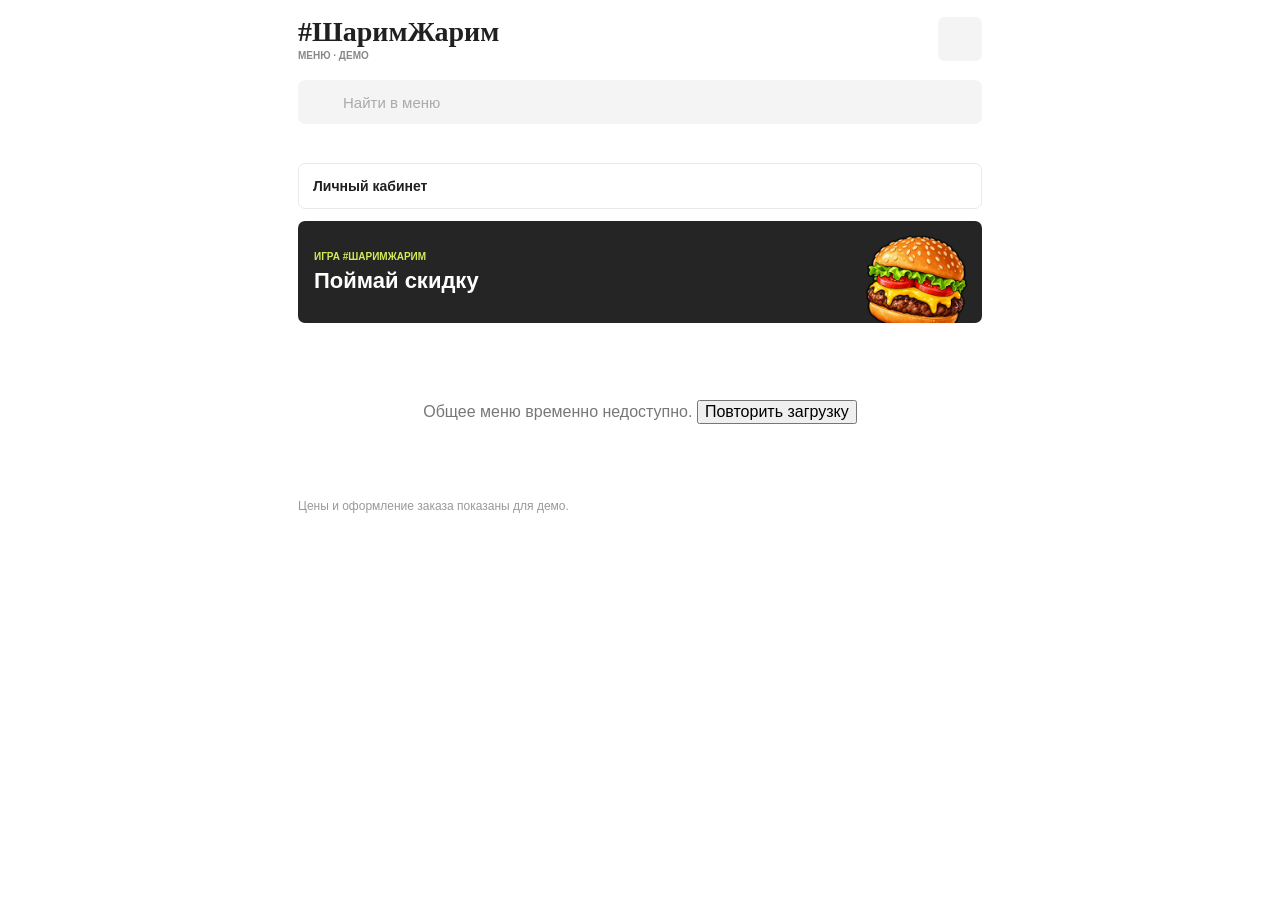
==== index.html @ 0e597306 "Keep preview compatible with production domain API routing" ====
<!doctype html>
<html lang="ru">
<head>
  <meta charset="utf-8">
  <meta name="viewport" content="width=device-width, initial-scale=1, viewport-fit=cover">
  <meta name="theme-color" content="#ffffff">
  <meta name="description" content="Меню #ШаримЖарим: бургеры, шаверма, курица гриль и закуски.">
  <title>#ШаримЖарим · Меню</title>
  <link rel="icon" type="image/png" href="./assets/icon.png">
  <link rel="stylesheet" href="./style.css?v=20261007-purchase-reviews">
  <link rel="stylesheet" href="./reviews.css?v=20261007-purchase-reviews">
  <script src="https://telegram.org/js/telegram-web-app.js"></script>
  <script type="module" src="./app.js?v=20261007-domain"></script>
</head>
<body>
  <div class="app-shell">
    <header class="app-header">
      <div class="brand-row">
        <div>
          <div class="brand-name">#ШаримЖарим</div>
          <div class="brand-caption">МЕНЮ <span aria-hidden="true">·</span> ДЕМО</div>
        </div>
        <button class="icon-button header-cart" id="header-cart" type="button" aria-label="Открыть корзину">
          <span class="icon icon-bag" aria-hidden="true"></span>
          <span class="cart-count" id="header-cart-count" hidden></span>
        </button>
      </div>
      <label class="search-field">
        <span class="icon icon-search" aria-hidden="true"></span>
        <input id="menu-search" type="search" placeholder="Найти в меню" autocomplete="off" aria-label="Найти в меню">
      </label>
      <nav class="category-list" id="category-list" aria-label="Категории меню"></nav>
    </header>

    <main class="catalog">
      <button class="account-link" id="account-link" type="button"><span id="account-link-label">Мои скидки</span><span class="icon icon-promo-arrow" aria-hidden="true"></span></button>
      <a class="game-promo" id="game-promo" href="./game/" aria-label="Поймай скидку — открыть игру">
        <span class="game-promo-copy">
          <span class="game-promo-kicker">ИГРА #ШАРИМЖАРИМ</span>
          <strong>Поймай скидку</strong>
        </span>
        <img class="game-promo-image" src="./assets/game-burger.png" alt="" width="512" height="512">
        <span class="icon icon-promo-arrow" aria-hidden="true"></span>
      </a>
      <div id="menu-sections"></div>
      <p class="catalog-note">Цены и оформление заказа показаны для демо.</p>
    </main>
  </div>

  <button class="cart-bar" id="cart-bar" type="button" hidden>
    <span class="cart-bar-label"><span class="icon icon-bag" aria-hidden="true"></span><span id="cart-bar-count"></span></span>
    <span id="cart-bar-total"></span>
  </button>

  <dialog class="sheet" id="product-dialog" aria-label="Состав блюда"></dialog>
  <dialog class="sheet" id="reviews-dialog" aria-label="Оценки и отзывы"></dialog>
  <dialog class="sheet" id="cart-dialog" aria-label="Корзина"></dialog>
  <dialog class="sheet" id="account-dialog" aria-label="Мой аккаунт"></dialog>
  <section class="game-view" id="game-view" aria-label="Игра Поймай скидку" hidden>
    <header class="game-view-header">
      <button class="game-view-back" id="game-back" type="button" aria-label="Вернуться в меню" title="Вернуться в меню"><span class="icon icon-back" aria-hidden="true"></span></button>
      <strong>Поймай скидку</strong>
    </header>
    <iframe id="game-frame" title="Игра Поймай скидку" allow="camera; accelerometer; gyroscope" referrerpolicy="no-referrer"></iframe>
  </section>
  <div class="toast" id="toast" role="status" aria-live="polite"></div>
</body>
</html>
---- style.css ----
:root {
  color-scheme: light;
  --ink: #202020;
  --muted: #777777;
  --surface: #f4f4f4;
  --line: #e9e9e9;
  --red: #db171c;
  --white: #ffffff;
}

* { box-sizing: border-box; }
html { scroll-behavior: smooth; }
body { margin: 0; background: var(--white); color: var(--ink); font-family: -apple-system, BlinkMacSystemFont, "Segoe UI", sans-serif; }
body.modal-open { overflow: hidden; }
body.game-open { overflow: hidden; }
button, input, textarea { font: inherit; }
button { cursor: pointer; }
button:focus-visible, input:focus-visible, textarea:focus-visible, a:focus-visible { outline: 2px solid var(--red); outline-offset: 2px; }
[hidden] { display: none !important; }
.app-shell { width: min(100%, 720px); min-height: 100dvh; margin: 0 auto; padding-bottom: 100px; }
.icon { display: inline-block; width: 21px; height: 21px; flex: none; background: currentColor; mask: var(--icon) center / contain no-repeat; -webkit-mask: var(--icon) center / contain no-repeat; }
.icon-search { --icon: url("./assets/icons/search.svg"); }
.icon-bag { --icon: url("./assets/icons/shopping-bag.svg"); }
.icon-plus { --icon: url("./assets/icons/plus.svg"); }
.icon-minus { --icon: url("./assets/icons/minus.svg"); }
.icon-x { --icon: url("./assets/icons/x.svg"); }
.icon-back { --icon: url("./assets/icons/arrow-left.svg"); }
.icon-promo-arrow { --icon: url("./assets/icons/arrow-left.svg"); transform: rotate(180deg); }
.icon-check { --icon: url("./assets/icons/check.svg"); }
.icon-trash { --icon: url("./assets/icons/trash-2.svg"); }

.app-header { position: sticky; top: 0; z-index: 5; background: var(--white); padding: max(10px, env(safe-area-inset-top)) 18px 8px; }
.brand-row { display: flex; align-items: center; justify-content: space-between; gap: 10px; min-height: 58px; }
.brand-name { font: 900 28px/1.1 Georgia, "Times New Roman", serif; white-space: nowrap; }
.brand-caption { margin-top: 2px; color: #888; font-size: 10px; font-weight: 700; }
.icon-button { position: relative; display: grid; place-items: center; width: 44px; height: 44px; border: 0; border-radius: 7px; color: var(--ink); background: var(--surface); }
.cart-count { position: absolute; top: -4px; right: -4px; min-width: 18px; height: 18px; padding: 1px 4px; border-radius: 9px; background: var(--red); color: var(--white); font-size: 10px; font-weight: 700; line-height: 16px; }
.search-field { display: flex; align-items: center; gap: 10px; height: 44px; padding: 0 12px; margin: 12px 0 15px; border-radius: 7px; background: var(--surface); color: #999; }
.search-field input { min-width: 0; flex: 1; border: 0; outline: 0; background: transparent; color: var(--ink); font-size: 15px; }
.search-field input::placeholder { color: #aaa; }
.search-field:focus-within { box-shadow: inset 0 0 0 1.5px var(--red); }
.category-list { display: flex; gap: 8px; overflow-x: auto; scrollbar-width: none; padding-bottom: 3px; }
.category-list::-webkit-scrollbar { display: none; }
.category-chip { flex: none; min-height: 36px; padding: 0 14px; border: 0; border-radius: 7px; background: var(--surface); color: var(--ink); font-size: 14px; font-weight: 700; white-space: nowrap; }
.category-chip[aria-current="true"] { color: var(--white); background: var(--ink); }

.catalog { padding: 13px 18px 0; }
.account-link { display: flex; justify-content: space-between; align-items: center; gap: 12px; width: 100%; min-height: 46px; margin: 0 0 12px; padding: 0 14px; border: 1px solid var(--line); border-radius: 7px; background: var(--white); color: var(--ink); font-size: 14px; font-weight: 700; text-align: left; }
.account-link .icon { width: 16px; height: 16px; color: var(--red); }
.account-link span:first-child { min-width: 0; overflow: hidden; text-overflow: ellipsis; white-space: nowrap; }
.game-promo { position: relative; display: flex; align-items: center; min-height: 102px; overflow: hidden; padding: 14px 112px 14px 16px; margin: 0 0 27px; border-radius: 7px; background: #252525; color: var(--white); text-decoration: none; }
.game-promo:focus-visible { outline: 2px solid var(--red); outline-offset: 2px; }
.game-promo-copy { position: relative; z-index: 1; display: flex; flex-direction: column; gap: 7px; min-width: 0; }
.game-promo-kicker { color: #d1ec55; font-size: 10px; font-weight: 800; line-height: 1.1; }
.game-promo strong { font-size: 22px; line-height: 1.1; }
.game-promo-image { position: absolute; right: 13px; bottom: -13px; width: 105px; height: 105px; object-fit: contain; }
.game-promo .icon-promo-arrow { position: absolute; top: 11px; right: 11px; width: 16px; height: 16px; }
.game-promo:hover .game-promo-image { transform: translateY(-3px); }
.game-view { position: fixed; inset: 0; z-index: 20; display: flex; flex-direction: column; background: #0a0a0a; color: #fff; }
.game-view-header { flex: none; display: flex; align-items: center; gap: 12px; min-height: 52px; padding: max(4px, env(safe-area-inset-top)) 12px 4px; background: #0a0a0a; }
.game-view-header strong { font-size: 15px; }
.game-view-back { display: grid; place-items: center; width: 44px; height: 44px; padding: 0; border: 0; border-radius: 7px; background: #262626; color: #fff; }
.game-view iframe { width: 100%; min-height: 0; flex: 1; border: 0; background: #0a0a0a; }
.menu-section + .menu-section { margin-top: 38px; }
.menu-section h1 { margin: 4px 0 20px; font: 400 30px/1.1 Georgia, "Times New Roman", serif; }
.product-grid { display: grid; grid-template-columns: repeat(2, minmax(0, 1fr)); gap: 18px 12px; }
.product-card { min-width: 0; }
.product-photo { width: 100%; aspect-ratio: 1; display: block; border: 0; border-radius: 7px; background-color: var(--surface); background-repeat: no-repeat; background-size: var(--background-size); background-position: var(--background-position); }
.product-photo-button { width: 100%; padding: 0; border: 0; border-radius: 7px; background: transparent; }
.product-name { min-height: 40px; margin: 9px 0 2px; font-size: 15px; font-weight: 700; line-height: 20px; overflow: hidden; display: -webkit-box; -webkit-line-clamp: 2; -webkit-box-orient: vertical; }
.product-weight { min-height: 16px; margin: 0 0 9px; color: var(--muted); font-size: 12px; }
.product-card-reviews, .product-rating-top { display: flex; flex-direction: column; justify-content: center; align-items: flex-start; gap: 4px; min-height: 48px; width: 100%; padding: 4px 0; margin: -4px 0 6px; border: 0; border-radius: 6px; background: transparent; color: #626262; font-size: 12px; line-height: 1.35; text-align: left; }
.rating-line { display: flex; align-items: center; flex-wrap: wrap; column-gap: 4px; }
.rating-star { color: #b56708; font-size: 19px; line-height: 1; }
.rating-line strong { color: var(--ink); font-size: 15px; font-weight: 750; }
.rating-dot { color: #888; }
.rating-caption { color: #626262; text-decoration: underline; text-decoration-color: #c8c8c8; text-underline-offset: 3px; }
.rating-caption > span { display: inline-block; margin-left: 3px; text-decoration: none; }
@media (hover: hover) and (pointer: fine) {
  .product-card-reviews:hover, .product-rating-top:hover { background: #faf5ef; }
}
.product-bottom { display: flex; align-items: center; justify-content: space-between; gap: 2px; min-height: 34px; color: var(--red); }
.product-price { font-size: 16px; font-weight: 750; white-space: nowrap; }
.product-add { display: grid; place-items: center; width: 34px; height: 34px; padding: 0; border: 0; background: transparent; color: var(--red); }
.product-add .icon { width: 20px; height: 20px; }
.catalog-note { margin: 24px 0 0; color: #999; font-size: 12px; line-height: 1.4; }
.empty-search { grid-column: 1 / -1; padding: 50px 10px; color: var(--muted); text-align: center; }

.cart-bar { position: fixed; z-index: 8; left: max(18px, calc((100vw - 720px) / 2 + 18px)); right: max(18px, calc((100vw - 720px) / 2 + 18px)); bottom: max(12px, env(safe-area-inset-bottom)); display: flex; justify-content: space-between; align-items: center; gap: 12px; min-height: 54px; padding: 0 16px; border: 0; border-radius: 7px; background: var(--red); color: var(--white); font-size: 15px; font-weight: 700; box-shadow: 0 8px 24px #0002; }
.cart-bar-label { display: inline-flex; align-items: center; gap: 10px; }

dialog.sheet { position: fixed; inset: auto 0 0; width: min(100%, 640px); height: min(93dvh, 940px); max-height: calc(100dvh - 12px); margin: 0 auto; padding: 0; border: 0; border-radius: 14px 14px 0 0; color: var(--ink); background: var(--white); overflow: hidden; }
dialog.sheet::backdrop { background: rgb(0 0 0 / 45%); }
.sheet-layout { display: flex; flex-direction: column; height: 100%; }
.sheet-header { flex: none; display: flex; align-items: center; gap: 12px; min-height: 54px; padding: 0 18px; border-bottom: 1px solid var(--line); background: var(--white); }
.sheet-header strong { font-size: 17px; }
.sheet-header .icon-button { margin-left: auto; width: 36px; height: 36px; background: transparent; }
.sheet-scroll { min-height: 0; flex: 1; overflow-y: auto; overscroll-behavior: contain; padding: 16px 18px 24px; }
.sheet-photo { width: 100%; height: clamp(220px, 37dvh, 330px); border-radius: 7px; background-color: var(--surface); background-repeat: no-repeat; background-size: var(--background-size); background-position: var(--background-position); }
.sheet-title { margin: 17px 0 3px; font: 700 29px/1.08 Georgia, "Times New Roman", serif; }
.sheet-weight { margin: 0; color: var(--muted); font-size: 14px; }
.product-rating-top { flex-direction: row; align-items: center; justify-content: space-between; flex-wrap: wrap; gap: 6px 16px; min-height: 52px; margin: 12px 0 0; padding: 10px 12px; background: #faf5ef; font-size: 13px; }
.product-rating-top .rating-line strong { font-size: 18px; }
.product-rating-top .rating-star { font-size: 22px; }
.sheet-description { margin: 17px 0 0; font-size: 15px; line-height: 1.45; }
.section-heading { display: flex; justify-content: space-between; align-items: baseline; gap: 12px; margin: 24px 0 8px; }
.section-heading h2 { margin: 0; font: 700 21px/1.15 Georgia, "Times New Roman", serif; }
.section-heading span { flex: none; color: #999; font-size: 12px; }
.portion-control { display: grid; grid-template-columns: 1fr 1fr; gap: 4px; padding: 4px; background: var(--surface); border-radius: 8px; }
.portion-control button { min-height: 42px; border: 0; border-radius: 6px; background: transparent; color: var(--ink); font-size: 14px; font-weight: 650; }
.portion-control button[aria-pressed="true"] { background: var(--white); box-shadow: 0 1px 3px #0002; }
.portion-price { margin: 8px 2px 0; color: var(--muted); font-size: 13px; }
.option-row { display: flex; align-items: center; justify-content: space-between; gap: 16px; width: 100%; min-height: 57px; padding: 8px 2px; border: 0; border-bottom: 1px solid var(--line); background: transparent; color: var(--ink); text-align: left; }
.option-row:last-child { border-bottom: 0; }
.option-name { display: block; font-size: 14px; line-height: 1.3; }
.option-price { display: block; margin-top: 3px; color: var(--muted); font-size: 12px; }
.option-check { display: grid; place-items: center; width: 21px; height: 21px; border: 1.5px solid #ccc; border-radius: 4px; color: transparent; }
.option-row[aria-pressed="true"] .option-check { border-color: var(--red); background: var(--red); color: var(--white); }
.option-check .icon { width: 16px; height: 16px; }
.sheet-footer { flex: none; display: flex; align-items: center; gap: 10px; min-height: 80px; padding: 12px 16px max(12px, env(safe-area-inset-bottom)); border-top: 1px solid var(--line); background: var(--white); }
.quantity-stepper { display: flex; align-items: center; justify-content: space-between; gap: 2px; width: 116px; height: 50px; padding: 0 4px; flex: none; border-radius: 7px; background: var(--surface); }
.quantity-stepper button { display: grid; place-items: center; width: 34px; height: 40px; padding: 0; border: 0; background: transparent; color: var(--ink); }
.quantity-stepper button:disabled { opacity: .35; }
.quantity-stepper span { min-width: 20px; text-align: center; font-weight: 700; }
.primary-button { min-height: 50px; padding: 0 18px; border: 0; border-radius: 7px; background: var(--red); color: var(--white); font-size: 14px; font-weight: 700; }
.primary-button:disabled { opacity: .55; cursor: wait; }
.sheet-footer .primary-button { min-width: 0; flex: 1; }

.cart-empty { display: grid; place-items: center; gap: 12px; min-height: 55dvh; color: var(--muted); text-align: center; }
.cart-empty .icon { width: 42px; height: 42px; }
.cart-empty strong { color: var(--ink); font-size: 18px; }
.cart-line { padding: 13px 0; border-bottom: 1px solid var(--line); }
.cart-line-top { display: flex; align-items: flex-start; gap: 12px; }
.cart-line-photo { flex: none; width: 68px; height: 68px; border-radius: 6px; background-color: var(--surface); background-repeat: no-repeat; background-size: var(--background-size); background-position: var(--background-position); }
.cart-line-copy { min-width: 0; flex: 1; }
.cart-line-name { margin: 0; font-size: 15px; font-weight: 700; line-height: 1.25; }
.cart-line-meta, .cart-line-options { margin: 4px 0 0; color: var(--muted); font-size: 12px; line-height: 1.35; }
.cart-line-total { flex: none; font-size: 14px; font-weight: 700; white-space: nowrap; }
.cart-line-actions { display: flex; justify-content: flex-end; align-items: center; gap: 12px; margin-top: 6px; }
.cart-line-actions button, .cart-clear { display: grid; place-items: center; width: 32px; height: 32px; padding: 0; border: 0; background: transparent; color: var(--ink); }
.cart-clear { margin-left: auto; color: var(--muted); }
.cart-note { margin: 18px 0 0; color: var(--muted); font-size: 12px; line-height: 1.4; }
.cart-summary { display: flex; flex-direction: column; gap: 2px; }
.cart-summary small { color: var(--muted); font-size: 12px; }
.cart-summary strong { font-size: 18px; }
.order-confirmation { display: grid; place-content: center; gap: 14px; min-height: 56dvh; text-align: center; }
.order-confirmation .icon { width: 48px; height: 48px; margin: 0 auto; color: var(--red); }
.order-confirmation h2 { margin: 0; font: 700 27px Georgia, serif; }
.order-confirmation p { margin: 0; color: var(--muted); line-height: 1.45; }
.account-total { margin: 0 0 24px; padding: 16px 0; border-bottom: 1px solid var(--line); }
.account-total small { display: block; margin-bottom: 4px; color: var(--muted); font-size: 12px; }
.account-total strong { color: var(--red); font-size: 30px; }
.account-section { margin: 20px 0; }
.account-section h2 { margin: 0 0 10px; font-size: 17px; }
.account-entry { display: flex; justify-content: space-between; gap: 12px; padding: 12px 0; border-bottom: 1px solid var(--line); font-size: 14px; }
.account-entry span:last-child { flex: none; font-weight: 700; }
.account-empty { color: var(--muted); font-size: 14px; line-height: 1.45; }
.product-reviews { padding-bottom: 14px; scroll-margin-top: 16px; }
.review-overview { display: flex; align-items: baseline; flex-wrap: wrap; gap: 6px; min-height: 27px; }
.review-overview strong { color: var(--ink); font-size: 20px; }
.review-overview > span:last-child { font-size: 13px; }
.review-stars { color: #a55a09; font-size: 16px; white-space: nowrap; }
.review-list { margin-top: 8px; }
.review-entry { padding: 13px 0; border-top: 1px solid var(--line); }
.review-entry-heading { display: flex; justify-content: space-between; align-items: baseline; gap: 8px; font-size: 14px; }
.review-entry time { display: block; margin-top: 3px; color: var(--muted); font-size: 12px; }
.review-entry p { margin: 8px 0 0; font-size: 14px; line-height: 1.4; overflow-wrap: anywhere; white-space: pre-wrap; }
.review-editor { border-top: 1px solid var(--line); padding-top: 17px; }
.review-editor h3 { margin: 0 0 9px; font-size: 16px; }
.review-editor form { display: grid; gap: 13px; }
.review-editor label { display: grid; gap: 6px; font-size: 13px; font-weight: 700; }
.review-editor input, .review-editor textarea { width: 100%; min-width: 0; padding: 11px 12px; border: 1px solid #ccc; border-radius: 6px; background: var(--white); color: var(--ink); font-size: 14px; font-weight: 400; }
.review-editor textarea { resize: vertical; line-height: 1.4; }
.review-rating { display: flex; gap: 2px; }
.review-rating button { width: 42px; height: 42px; padding: 0; border: 0; background: transparent; color: #c8c8c8; font-size: 31px; line-height: 1; }
.review-rating button[aria-pressed="true"] { color: #a55a09; }
.review-status { min-height: 18px; margin: 0; color: var(--red); font-size: 13px; }
.review-login { min-height: 40px; padding: 0; border: 0; background: transparent; color: var(--red); font-size: 14px; font-weight: 700; text-align: left; }
.account-signin h2 { margin: 0 0 12px; font-size: 20px; }
.account-signin p { font-size: 14px; line-height: 1.45; }
.account-signin .primary-button { display: inline-flex; align-items: center; justify-content: center; min-width: 190px; margin: 9px 0 2px; text-decoration: none; }
.account-identity { display: grid; gap: 4px; padding: 8px 0 16px; border-bottom: 1px solid var(--line); }
.account-identity strong { font-size: 21px; }
.account-identity span { color: var(--muted); font-size: 13px; }
.account-stats { display: grid; grid-template-columns: repeat(2, minmax(0, 1fr)); gap: 16px; padding: 18px 0; border-bottom: 1px solid var(--line); }
.account-stats div { min-width: 0; }
.account-stats small { display: block; min-height: 32px; color: var(--muted); font-size: 12px; line-height: 1.3; }
.account-stats strong { display: block; margin-top: 5px; color: var(--red); font-size: 21px; overflow-wrap: anywhere; }
.account-section h2 small { margin-left: 5px; color: var(--muted); font-size: 12px; font-weight: 500; }
.account-order { border-bottom: 1px solid var(--line); }
.account-order summary { display: flex; justify-content: space-between; gap: 12px; padding: 12px 0; cursor: pointer; list-style: none; }
.account-order summary::-webkit-details-marker { display: none; }
.account-order summary span { display: grid; gap: 4px; font-size: 14px; font-weight: 700; }
.account-order summary small { color: var(--muted); font-size: 12px; font-weight: 400; }
.account-order summary strong { flex: none; font-size: 14px; }
.account-order-items { padding: 0 0 12px; }
.account-order-items > div { display: flex; justify-content: space-between; gap: 12px; padding: 5px 0; font-size: 13px; }
.account-order-items span { min-width: 0; }
.account-order-items small { display: block; margin-top: 3px; color: var(--muted); }
.account-order-items strong { flex: none; }
.account-review-link { display: flex; justify-content: space-between; align-items: center; gap: 12px; width: 100%; min-height: 54px; padding: 8px 0; border: 0; border-bottom: 1px solid var(--line); background: transparent; text-align: left; }
.account-review-link > span:first-child { display: grid; gap: 3px; min-width: 0; font-size: 14px; font-weight: 700; }
.account-review-link small { font-size: 13px; }
.account-review-link .icon { width: 16px; height: 16px; }
.account-logout { margin: 5px 0 15px; padding: 0; min-height: 42px; border: 0; background: transparent; color: var(--red); font-size: 14px; font-weight: 700; }
.toast { position: fixed; z-index: 20; left: 50%; bottom: max(80px, calc(env(safe-area-inset-bottom) + 75px)); transform: translate(-50%, 10px); min-width: 160px; max-width: calc(100vw - 40px); padding: 10px 15px; border-radius: 7px; background: var(--ink); color: var(--white); font-size: 13px; text-align: center; opacity: 0; pointer-events: none; transition: opacity .18s, transform .18s; }
.toast.visible { transform: translate(-50%, 0); opacity: 1; }

@media (min-width: 640px) {
  .product-grid { grid-template-columns: repeat(3, minmax(0, 1fr)); }
  dialog.sheet { inset: 0; width: min(92vw, 580px); height: min(88dvh, 860px); margin: auto; border-radius: 10px; }
}
@media (max-width: 360px) {
  .brand-name { font-size: 25px; }
  .product-price { font-size: 15px; }
  .sheet-title { font-size: 26px; }
  .quantity-stepper { width: 105px; }
  .primary-button { padding: 0 10px; font-size: 13px; }
}
@media (prefers-reduced-motion: reduce) {
  html { scroll-behavior: auto; }
  .toast { transition: none; }
}
---- reviews.css ----
dialog.reviews-sheet { max-width: 100%; --reviews-gold: #a55706; --reviews-muted: #666; }
.reviews-sheet .reviews-layout { height: 100%; display: flex; flex-direction: column; }
.reviews-sheet .reviews-header { display: flex; align-items: center; flex: none; gap: 10px; min-height: 76px; padding: 10px 16px 10px 8px; border-bottom: 1px solid var(--line, #e9e9e9); }
.reviews-sheet .reviews-header > div { min-width: 0; }
.reviews-sheet .reviews-header h2 { margin: 0; font-size: 18px; line-height: 1.25; }
.reviews-sheet .reviews-header p { margin: 4px 0 0; color: var(--reviews-muted); font-size: 13px; line-height: 1.35; overflow-wrap: anywhere; }
.reviews-sheet .reviews-back { flex: none; width: 48px; height: 48px; padding: 0; border: 0; border-radius: 12px; background: transparent; color: var(--ink, #202020); font-size: 30px; line-height: 1; }
.reviews-sheet .reviews-back:hover { background: #f4f4f4; }
.reviews-sheet .reviews-scroll { flex: 1; min-height: 0; overflow-y: auto; overscroll-behavior: contain; padding: 22px 18px max(24px, env(safe-area-inset-bottom)); }
.reviews-sheet .reviews-summary { padding-bottom: 22px; }
.reviews-sheet .reviews-summary-number { display: flex; align-items: center; flex-wrap: wrap; gap: 9px; }
.reviews-sheet .reviews-summary-star { color: var(--reviews-gold); font-size: 35px; line-height: 1; }
.reviews-sheet .reviews-summary-number > strong { font-size: 44px; line-height: 1.05; letter-spacing: -1px; }
.reviews-sheet .reviews-summary-number > .reviews-no-rating { font-size: 24px; letter-spacing: -.3px; }
.reviews-sheet .reviews-out-of { align-self: flex-end; padding-bottom: 5px; color: var(--reviews-muted); font-size: 15px; }
.reviews-sheet .reviews-summary-counts { display: flex; flex-wrap: wrap; gap: 6px; margin-top: 12px; font-size: 15px; line-height: 1.4; }
.reviews-sheet .reviews-trust { display: flex; align-items: baseline; gap: 6px; margin: 12px 0 0; color: #426344; font-size: 13px; line-height: 1.45; }
.reviews-sheet .reviews-trust > span { font-weight: 800; }
.reviews-sheet .reviews-mine { padding: 16px; border: 1px solid #e8e8e8; border-radius: 14px; background: #fafafa; }
.reviews-sheet .reviews-muted { margin: 0; color: var(--reviews-muted); font-size: 14px; line-height: 1.5; }
.reviews-sheet .reviews-eligibility strong { display: block; font-size: 15px; line-height: 1.4; }
.reviews-sheet .reviews-eligibility p, .reviews-sheet .reviews-write-heading p { margin: 7px 0 12px; color: var(--reviews-muted); font-size: 14px; line-height: 1.5; }
.reviews-sheet .reviews-eligibility .reviews-text-button { padding-left: 0; }
.reviews-sheet .reviews-primary, .reviews-sheet .reviews-secondary, .reviews-sheet .reviews-text-button { display: inline-flex; align-items: center; justify-content: center; min-height: 44px; max-width: 100%; padding: 10px 15px; border-radius: 9px; font-size: 14px; font-weight: 700; line-height: 1.35; text-align: center; }
.reviews-sheet .reviews-primary { border: 1px solid var(--red, #db171c); background: var(--red, #db171c); color: #fff; }
.reviews-sheet .reviews-secondary { border: 1px solid #d7d7d7; background: #fff; color: var(--ink, #202020); }
.reviews-sheet .reviews-text-button { border: 0; background: transparent; color: var(--red, #db171c); }
.reviews-sheet button:disabled { opacity: .55; cursor: wait; }
.reviews-sheet .reviews-write-heading h3 { margin: 0; font-size: 16px; line-height: 1.35; }
.reviews-sheet .reviews-write-heading p:last-child { margin-bottom: 0; }
.reviews-sheet .reviews-reader { margin-top: 24px; }
.reviews-sheet .reviews-reader > h3 { margin: 0 0 4px; font-size: 17px; line-height: 1.35; }
.reviews-sheet .reviews-entry { padding: 18px 0; border-bottom: 1px solid var(--line, #e9e9e9); }
.reviews-sheet .reviews-entry-heading { display: flex; justify-content: space-between; align-items: baseline; flex-wrap: wrap; gap: 6px 12px; }
.reviews-sheet .reviews-entry-heading strong { min-width: 0; font-size: 15px; line-height: 1.4; overflow-wrap: anywhere; }
.reviews-sheet .reviews-stars { flex: none; color: var(--reviews-gold); font-size: 17px; letter-spacing: 1px; white-space: nowrap; }
.reviews-sheet .reviews-entry-meta { display: flex; flex-wrap: wrap; gap: 4px 10px; margin-top: 6px; color: var(--reviews-muted); font-size: 12px; line-height: 1.5; }
.reviews-sheet .reviews-verified { color: #426344; }
.reviews-sheet .reviews-entry p { margin: 10px 0 0; font-size: 15px; line-height: 1.55; white-space: pre-wrap; overflow-wrap: anywhere; }
.reviews-sheet .reviews-empty { padding: 18px 0 5px; }
.reviews-sheet .reviews-empty strong { font-size: 15px; font-weight: 600; line-height: 1.4; }
.reviews-sheet .reviews-empty p { margin: 6px 0 0; color: var(--reviews-muted); font-size: 14px; line-height: 1.5; }
.reviews-sheet .reviews-list-controls { margin-top: 14px; }
.reviews-sheet .reviews-load-more { width: 100%; }
.reviews-sheet .reviews-list-end { margin: 0; color: var(--reviews-muted); font-size: 12px; line-height: 1.4; text-align: center; }
.reviews-sheet .reviews-error { margin: 0 0 10px; color: #b21217; font-size: 14px; line-height: 1.5; }
.reviews-sheet .reviews-form { display: grid; gap: 14px; margin-top: 18px; }
.reviews-sheet .reviews-rating-field { min-width: 0; margin: 0; padding: 0; border: 0; }
.reviews-sheet .reviews-rating-field legend { margin-bottom: 6px; padding: 0; font-size: 14px; font-weight: 700; }
.reviews-sheet .reviews-rating-options { display: inline-flex; max-width: 100%; gap: 2px; }
.reviews-sheet .reviews-rating-option { position: relative; display: grid; place-items: center; flex: none; width: 46px; height: 48px; border-radius: 9px; cursor: pointer; }
.reviews-sheet .reviews-rating-option input { position: absolute; width: 1px; height: 1px; padding: 0; margin: -1px; overflow: hidden; clip: rect(0, 0, 0, 0); white-space: nowrap; border: 0; }
.reviews-sheet .reviews-rating-option > span { color: #9d9d9d; font-size: 35px; line-height: 1; }
.reviews-sheet .reviews-rating-option[data-filled="true"] > span { color: var(--reviews-gold); }
.reviews-sheet .reviews-rating-option:has(input:focus-visible) { outline: 2px solid var(--red, #db171c); outline-offset: 1px; background: #fff; }
.reviews-sheet .reviews-field-help { margin: 4px 0 0; color: var(--reviews-muted); font-size: 13px; line-height: 1.4; }
.reviews-sheet .reviews-field { display: flex; flex-wrap: wrap; align-items: baseline; gap: 4px 6px; min-width: 0; color: var(--ink, #202020); font-size: 14px; font-weight: 700; line-height: 1.4; }
.reviews-sheet .reviews-optional { color: var(--reviews-muted); font-size: 12px; font-weight: 400; }
.reviews-sheet .reviews-field input, .reviews-sheet .reviews-field textarea { width: 100%; min-width: 0; margin-top: 3px; padding: 12px; border: 1px solid #bdbdbd; border-radius: 9px; background: #fff; color: var(--ink, #202020); font: inherit; font-size: 16px; font-weight: 400; line-height: 1.45; }
.reviews-sheet .reviews-field textarea { min-height: 120px; resize: vertical; }
.reviews-sheet .reviews-field textarea::placeholder { color: #737373; }
.reviews-sheet .reviews-field-footer { display: flex; justify-content: space-between; gap: 8px; margin-top: -7px; color: var(--reviews-muted); font-size: 12px; line-height: 1.4; }
.reviews-sheet #reviews-body-count { flex: none; }
.reviews-sheet .reviews-form-status { margin: 0; color: #b21217; font-size: 14px; line-height: 1.45; }
.reviews-sheet .reviews-form-status:empty { display: none; }
.reviews-sheet .reviews-form-status > button { display: flex; margin-top: 6px; padding-left: 0; }
.reviews-sheet .reviews-form-actions { display: flex; flex-wrap: wrap; gap: 6px; }
.reviews-sheet .reviews-form-actions > .reviews-primary { flex: 1; }
.reviews-sheet .reviews-saved { margin: 0 0 12px; color: #426344; font-size: 14px; font-weight: 700; line-height: 1.45; }
@media (max-width: 360px) {
  .reviews-sheet .reviews-scroll { padding-right: 14px; padding-left: 14px; }
  .reviews-sheet .reviews-mine { padding: 13px; }
  .reviews-sheet .reviews-rating-option { width: 44px; }
  .reviews-sheet .reviews-header h2 { font-size: 17px; }
}
@media (prefers-reduced-motion: reduce) {
  .reviews-sheet, .reviews-sheet * { scroll-behavior: auto; animation: none; transition: none; }
}
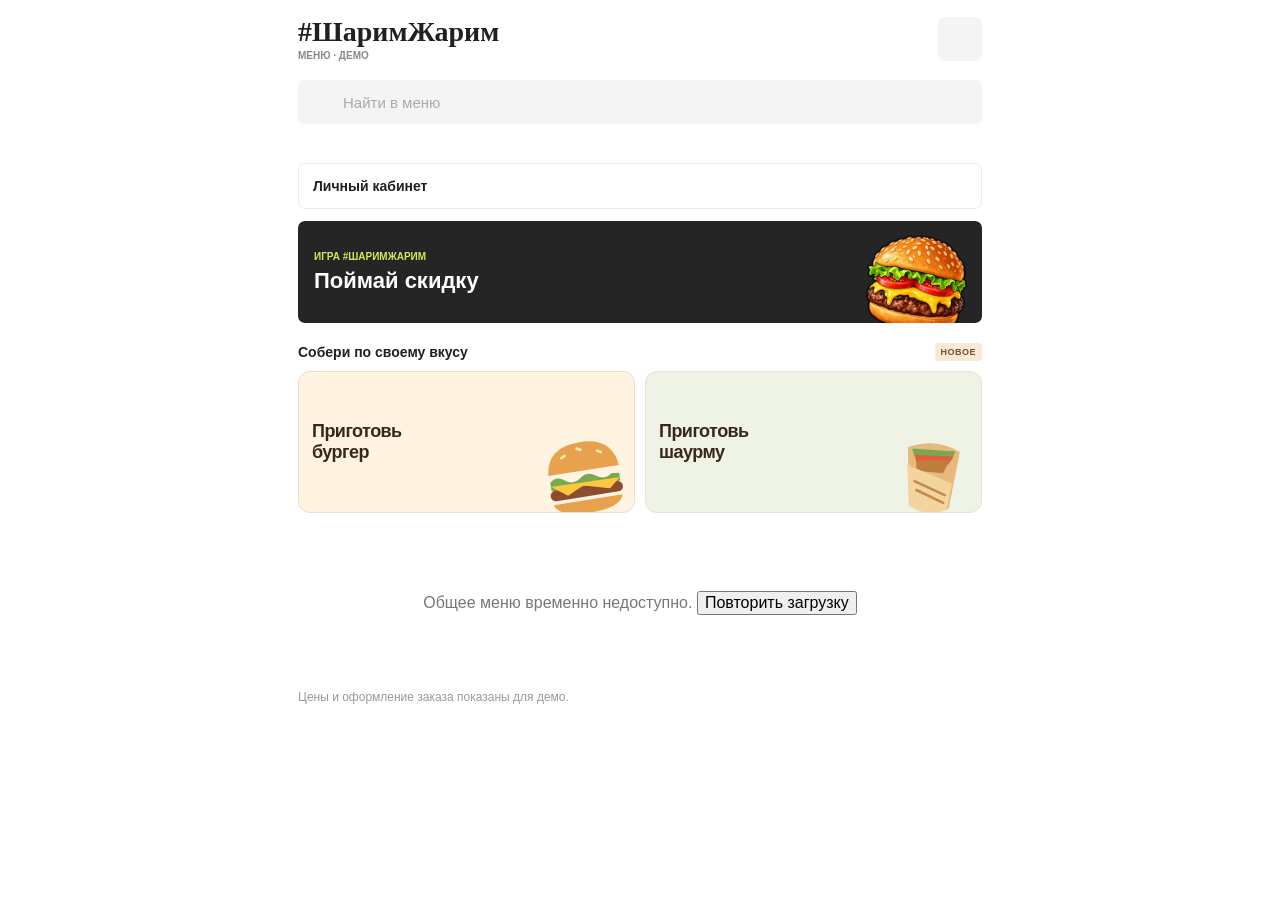
==== commit 696c44bb: "Publish animated burger and shawarma builder preview" ====
--- a/index.html
+++ b/index.html
@@ -6,11 +6,17 @@
   <meta name="theme-color" content="#ffffff">
   <meta name="description" content="Меню #ШаримЖарим: бургеры, шаверма, курица гриль и закуски.">
   <title>#ШаримЖарим · Меню</title>
+  <script>
+    if (location.protocol === "http:" && /^(www\.)?sharimzharim\.pro$/.test(location.hostname)) {
+      location.replace(`https://mpsklad1.github.io/sharimzharim-menu-preview/${location.search}${location.hash}`);
+    }
+  </script>
   <link rel="icon" type="image/png" href="./assets/icon.png">
-  <link rel="stylesheet" href="./style.css?v=20261007-purchase-reviews">
-  <link rel="stylesheet" href="./reviews.css?v=20261007-purchase-reviews">
+  <link rel="stylesheet" href="./style.css?v=20261008-password-auth">
+  <link rel="stylesheet" href="./reviews.css?v=20261008-password-auth">
+  <link rel="stylesheet" href="./builder.css?v=20261010-builder">
   <script src="https://telegram.org/js/telegram-web-app.js"></script>
-  <script type="module" src="./app.js?v=20261007-domain"></script>
+  <script type="module" src="./app.js?v=20261010-builder"></script>
 </head>
 <body>
   <div class="app-shell">
@@ -33,7 +39,7 @@
     </header>
 
     <main class="catalog">
-      <button class="account-link" id="account-link" type="button"><span id="account-link-label">Мои скидки</span><span class="icon icon-promo-arrow" aria-hidden="true"></span></button>
+      <button class="account-link" id="account-link" type="button"><span id="account-link-label">Личный кабинет</span><span class="icon icon-promo-arrow" aria-hidden="true"></span></button>
       <a class="game-promo" id="game-promo" href="./game/" aria-label="Поймай скидку — открыть игру">
         <span class="game-promo-copy">
           <span class="game-promo-kicker">ИГРА #ШАРИМЖАРИМ</span>
@@ -42,6 +48,13 @@
         <img class="game-promo-image" src="./assets/game-burger.png" alt="" width="512" height="512">
         <span class="icon icon-promo-arrow" aria-hidden="true"></span>
       </a>
+      <section class="builder-entry" id="builder-entry" aria-label="Приготовь по своему вкусу" hidden>
+        <div class="builder-entry-heading"><span>Собери по своему вкусу</span><span>НОВОЕ</span></div>
+        <div class="builder-entry-cards">
+          <button type="button" data-build-meal="burger"><strong>Приготовь<br>бургер</strong><svg viewBox="0 0 100 90" aria-hidden="true"><path d="M9 38Q12 5 50 5t41 33Z" fill="#e8a14c"/><path d="m27 20 4-2m15-6 4 2m19 4 4 2" stroke="#ffe8af" stroke-width="3" stroke-linecap="round"/><path d="M10 46q8-7 17 0t18 0 18 0 18 0l9 1v9H10Z" fill="#77a94f"/><rect x="8" y="56" width="84" height="12" rx="6" fill="#8d4c2f"/><path d="m10 51 80 1-13 11-30-8-19 9Z" fill="#ffc640"/><path d="M10 72h80q-4 15-40 15T10 72Z" fill="#e8a14c"/></svg><span class="icon icon-promo-arrow" aria-hidden="true"></span></button>
+          <button type="button" data-build-meal="shawarma"><strong>Приготовь<br>шаурму</strong><svg viewBox="0 0 100 90" aria-hidden="true"><g transform="rotate(14 50 45)"><path d="M20 14q30-14 60 0l-7 66q-23 13-46 0Z" fill="#e8b97c"/><path d="m25 15 50-1-4 11H29Z" fill="#77a94f"/><path d="m29 22 44-2-5 10H31Z" fill="#e35c40"/><path d="m31 28 38-3-6 15H32Z" fill="#bd7f3e"/><path d="m21 34 53 17-3 30q-21 13-44-1Z" fill="#f4d49d"/><path d="m31 52 36 13m-33-3 32 12" stroke="#c18b50" stroke-width="3" stroke-linecap="round"/></g></svg><span class="icon icon-promo-arrow" aria-hidden="true"></span></button>
+        </div>
+      </section>
       <div id="menu-sections"></div>
       <p class="catalog-note">Цены и оформление заказа показаны для демо.</p>
     </main>
@@ -56,6 +69,7 @@
   <dialog class="sheet" id="reviews-dialog" aria-label="Оценки и отзывы"></dialog>
   <dialog class="sheet" id="cart-dialog" aria-label="Корзина"></dialog>
   <dialog class="sheet" id="account-dialog" aria-label="Мой аккаунт"></dialog>
+  <dialog class="sheet builder-dialog" id="builder-dialog" aria-label="Приготовь по своему вкусу"></dialog>
   <section class="game-view" id="game-view" aria-label="Игра Поймай скидку" hidden>
     <header class="game-view-header">
       <button class="game-view-back" id="game-back" type="button" aria-label="Вернуться в меню" title="Вернуться в меню"><span class="icon icon-back" aria-hidden="true"></span></button>
--- a/style.css
+++ b/style.css
@@ -203,6 +203,25 @@
 .account-review-link small { font-size: 13px; }
 .account-review-link .icon { width: 16px; height: 16px; }
 .account-logout { margin: 5px 0 15px; padding: 0; min-height: 42px; border: 0; background: transparent; color: var(--red); font-size: 14px; font-weight: 700; }
+.account-auth-form { display: grid; gap: 16px; margin-top: 18px; }
+.account-auth-form > label { display: grid; gap: 7px; font-size: 14px; font-weight: 700; }
+.account-auth-form input { width: 100%; min-width: 0; min-height: 48px; padding: 12px; border: 1px solid #bdbdbd; border-radius: 9px; background: #fff; color: var(--ink); font: inherit; font-size: 16px; font-weight: 400; }
+.account-password { display: flex; border: 1px solid #bdbdbd; border-radius: 9px; overflow: hidden; }
+.account-password input { flex: 1; width: 0; border: 0; border-radius: 0; }
+.account-password button { flex: none; min-width: 78px; padding: 0 12px; border: 0; background: transparent; color: var(--muted); font-size: 12px; }
+.account-auth-form .primary-button { width: 100%; margin: 0; }
+.account-auth-text { display: block; min-height: 44px; margin-top: 8px; padding: 8px 0; border: 0; background: transparent; color: var(--red); font-size: 14px; font-weight: 700; text-align: left; }
+.account-auth-alternative { display: grid; gap: 12px; margin-top: 18px; text-align: center; }
+.account-auth-alternative > span { color: var(--muted); font-size: 13px; }
+.account-auth-secondary { display: flex; align-items: center; justify-content: center; width: 100%; min-height: 48px; padding: 10px 14px; border: 1px solid var(--line); border-radius: 9px; background: white; color: var(--ink); font-size: 14px; font-weight: 700; text-decoration: none; }
+.account-auth-hint { margin: 8px 0 14px; color: var(--muted); font-size: 13px; line-height: 1.45; }
+.account-auth-status { margin: 0; color: #b21217; font-size: 14px; font-weight: 400; line-height: 1.45; }
+.account-auth-status:empty { display: none; }
+.account-access { padding-bottom: 18px; border-bottom: 1px solid var(--line); }
+.account-access .primary-button { width: 100%; }
+.account-auth-form input:focus-visible, .account-password:focus-within { outline: 2px solid var(--red); outline-offset: 2px; }
+.account-password input:focus-visible { outline: none; }
+.account-auth-form button:disabled, .account-auth-secondary:disabled { opacity: .6; cursor: wait; }
 .toast { position: fixed; z-index: 20; left: 50%; bottom: max(80px, calc(env(safe-area-inset-bottom) + 75px)); transform: translate(-50%, 10px); min-width: 160px; max-width: calc(100vw - 40px); padding: 10px 15px; border-radius: 7px; background: var(--ink); color: var(--white); font-size: 13px; text-align: center; opacity: 0; pointer-events: none; transition: opacity .18s, transform .18s; }
 .toast.visible { transform: translate(-50%, 0); opacity: 1; }
 
--- a/reviews.css
+++ b/reviews.css
@@ -8,6 +8,7 @@
 .reviews-sheet .reviews-back:hover { background: #f4f4f4; }
 .reviews-sheet .reviews-scroll { flex: 1; min-height: 0; overflow-y: auto; overscroll-behavior: contain; padding: 22px 18px max(24px, env(safe-area-inset-bottom)); }
 .reviews-sheet .reviews-summary { padding-bottom: 22px; }
+.reviews-sheet .reviews-mine:empty { display: none; }
 .reviews-sheet .reviews-summary-number { display: flex; align-items: center; flex-wrap: wrap; gap: 9px; }
 .reviews-sheet .reviews-summary-star { color: var(--reviews-gold); font-size: 35px; line-height: 1; }
 .reviews-sheet .reviews-summary-number > strong { font-size: 44px; line-height: 1.05; letter-spacing: -1px; }
@@ -37,7 +38,7 @@
 .reviews-sheet .reviews-entry-meta { display: flex; flex-wrap: wrap; gap: 4px 10px; margin-top: 6px; color: var(--reviews-muted); font-size: 12px; line-height: 1.5; }
 .reviews-sheet .reviews-verified { color: #426344; }
 .reviews-sheet .reviews-entry p { margin: 10px 0 0; font-size: 15px; line-height: 1.55; white-space: pre-wrap; overflow-wrap: anywhere; }
-.reviews-sheet .reviews-empty { padding: 18px 0 5px; }
+.reviews-sheet .reviews-empty { padding: 42px 0 32px; text-align: center; }
 .reviews-sheet .reviews-empty strong { font-size: 15px; font-weight: 600; line-height: 1.4; }
 .reviews-sheet .reviews-empty p { margin: 6px 0 0; color: var(--reviews-muted); font-size: 14px; line-height: 1.5; }
 .reviews-sheet .reviews-list-controls { margin-top: 14px; }
--- a/builder.css
+++ b/builder.css
@@ -0,0 +1,89 @@
+.builder-entry { margin: -7px 0 28px; }
+.builder-entry-heading { display: flex; align-items: center; justify-content: space-between; gap: 12px; margin-bottom: 10px; font-size: 14px; font-weight: 750; }
+.builder-entry-heading > span:last-child { padding: 4px 6px; border-radius: 4px; color: #7d4c27; background: #f8ead6; font-size: 9px; letter-spacing: .06em; }
+.builder-entry-cards { display: grid; grid-template-columns: 1fr 1fr; gap: 10px; }
+.builder-entry-cards button { position: relative; min-height: 142px; padding: 15px 13px; border: 1px solid #edddc7; border-radius: 12px; overflow: hidden; text-align: left; color: #392819; background: #fff4e1; transition: transform 140ms cubic-bezier(.23,1,.32,1); }
+.builder-entry-cards button:last-child { background: #eff3e5; border-color: #dfe6ce; }
+.builder-entry-cards strong { position: relative; z-index: 1; display: block; font-size: 18px; font-weight: 850; line-height: 1.15; letter-spacing: -.03em; }
+.builder-entry-cards svg { position: absolute; right: 6px; bottom: -4px; width: 87px; height: 79px; transform: rotate(-9deg); }
+.builder-entry-cards .icon { position: absolute; bottom: 17px; left: 13px; width: 19px; height: 19px; }
+.builder-entry-cards button:active { transform: scale(.98); }
+dialog.builder-dialog { background: #fffaf1; max-height: calc(100dvh - 8px); }
+@media (max-width:639px) { dialog.builder-dialog { inset: 0; width: 100%; max-width: 100%; height: 100dvh; max-height: 100dvh; margin: 0; border-radius: 0; } }
+.builder-header { padding: 6px 14px; gap: 10px; border-bottom-color: #eee1cd; background: #fffaf1; }
+.builder-header .icon-button { margin: 0; width: 44px; height: 44px; background: #f3e9d9; border-radius: 50%; }
+.builder-header strong { font-size: 17px; letter-spacing: -.02em; }
+.builder-test { margin-left: auto; padding: 5px 6px; border: 1px solid #e5d2b5; border-radius: 5px; color: #8b623d; font-size: 9px; font-weight: 700; }
+.builder-scroll { padding: 12px 16px 20px; scrollbar-width: thin; }
+.builder-intro { margin: 0 0 12px; text-align: center; color: #92623d; font-size: 13px; }
+.builder-base { display: flex; align-items: center; gap: 12px; min-height: 49px; padding: 0 12px; border: 1px solid #e8dac6; border-radius: 10px; background: #fffcf6; }
+.builder-base > span { color: #8f6c4e; font-size: 12px; }
+.builder-base select { min-width: 0; flex: 1; min-height: 46px; border: 0; background: transparent; color: #35291f; font-size: 16px; font-weight: 700; text-overflow: ellipsis; }
+.builder-size { display: flex; gap: 6px; margin-top: 9px; }
+.builder-size button { flex: 1; min-height: 40px; border: 1px solid #e9dcc7; border-radius: 8px; background: #fffcf6; color: #5e4e3d; font-size: 13px; }
+.builder-size button[aria-pressed="true"] { background: #352b21; border-color: #352b21; color: #fffaf1; }
+.builder-stage { position: relative; width: min(100%, 490px); height: 330px; margin: 0 auto; isolation: isolate; }
+.builder-orbit { position: absolute; top: 27px; bottom: 38px; left: 10%; right: 10%; border: 1px dashed #deccb0; border-radius: 50%; transform: rotate(-13deg); pointer-events: none; }
+.builder-orbit::after { content: ""; position: absolute; inset: 13px; border: 1px solid #f0e3d0; border-radius: 50%; }
+.builder-chef { position: absolute; left: 50%; top: 38px; width: 180px; height: 246px; transform: translateX(-50%); pointer-events: none; }
+.builder-dish { position: absolute; left: 50%; top: 166px; width: 124px; height: 120px; transform: translateX(-50%); pointer-events: none; }
+.builder-food { display: block; width: 100%; height: 100%; overflow: visible; filter: drop-shadow(0 3px 2px #69432118); }
+.builder-ingredients { position: absolute; inset: 0; }
+.builder-ingredient { position: absolute; display: flex; flex-direction: column; align-items: center; justify-content: flex-start; gap: 3px; width: 96px; min-height: 88px; padding: 4px 2px; border: 0; background: transparent; color: #5e432d; transform: translateX(-50%); -webkit-tap-highlight-color: transparent; }
+.builder-ingredient.slot-0 { left: 15%; top: 4px; }
+.builder-ingredient.slot-1 { left: 85%; top: 4px; }
+.builder-ingredient.slot-2 { left: 14%; top: 113px; }
+.builder-ingredient.slot-3 { left: 86%; top: 113px; }
+.builder-ingredient.slot-4 { left: 17%; top: 222px; }
+.builder-ingredient.slot-5 { left: 83%; top: 222px; }
+.builder-ingredient-art { position: relative; display: grid; place-items: center; width: 61px; height: 61px; border: 1px solid #ecdbc2; border-radius: 50%; background: #fffef9; box-shadow: 0 4px 12px #6847240b; animation: builder-float 4.6s cubic-bezier(.45,0,.55,1) var(--float-delay) infinite; transition: background-color 160ms, border-color 160ms; }
+.builder-ingredient-art svg { width: 43px; height: 43px; transition: transform 140ms cubic-bezier(.23,1,.32,1); }
+.builder-ingredient-name { max-width: 100%; font-size: 11px; font-weight: 650; line-height: 1.18; text-align: center; overflow-wrap: anywhere; }
+.builder-ingredient small { color: #886749; font-size: 10px; }
+.builder-ingredient-check { position: absolute; right: -2px; bottom: -2px; display: none; place-items: center; width: 19px; height: 19px; border: 2px solid #fffaf1; border-radius: 50%; color: #fff; background: #d7322a; font-size: 11px; font-weight: 900; }
+.builder-ingredient[aria-pressed="true"] .builder-ingredient-art { background: #ffe0bf; border-color: #d7322a; }
+.builder-ingredient[aria-pressed="true"] .builder-ingredient-check { display: grid; }
+.builder-ingredient:active .builder-ingredient-art svg { transform: scale(.92); }
+.builder-ingredient:focus-visible { outline-offset: 3px; border-radius: 12px; }
+.builder-ingredient:focus-visible .builder-ingredient-art { animation-play-state: paused; }
+.builder-flying { position: absolute; z-index: 5; width: 48px; height: 48px; pointer-events: none; }
+.builder-flying svg { width: 100%; height: 100%; }
+.builder-instruction { margin: -4px 0 13px; color: #8b6445; font-size: 12px; text-align: center; }
+.builder-filters { display: flex; gap: 6px; overflow-x: auto; scrollbar-width: none; padding: 2px; }
+.builder-filters button { flex: 1; min-height: 44px; padding: 0 11px; border: 1px solid #e8dac7; border-radius: 20px; background: #fffcf6; color: #75583d; font-size: 12px; font-weight: 600; white-space: nowrap; }
+.builder-filters button[aria-pressed="true"] { color: #fffaf1; background: #352b21; border-color: #352b21; }
+.builder-pages { display: flex; align-items: center; justify-content: center; gap: 12px; min-height: 49px; margin: 3px 0 7px; color: #8a6b50; font-size: 12px; }
+.builder-pages button { display: grid; place-items: center; width: 44px; height: 44px; padding: 0; border: 0; background: transparent; color: #665039; }
+.builder-pages button:disabled { opacity: .25; cursor: default; }
+.builder-pages > span { min-width: 90px; text-align: center; }
+.builder-pages small { display: block; margin-top: 3px; font-size: 10px; }
+.builder-recipe { padding: 13px; border: 1px solid #e9d9bf; border-radius: 12px; background: #fffdf8; }
+.builder-recipe-heading { display: flex; align-items: center; justify-content: space-between; gap: 8px; }
+.builder-recipe h2, .builder-removals h2 { margin: 0; color: #392b1e; font-size: 14px; font-weight: 750; }
+.builder-reset { min-height: 44px; padding: 0; border: 0; background: transparent; color: #b13b2b; font-size: 11px; }
+.builder-recipe-empty { margin: 8px 0 0; color: #8c725a; font-size: 12px; line-height: 1.4; }
+.builder-selected { display: flex; flex-wrap: wrap; gap: 6px; }
+.builder-selected:not(:empty) { margin-top: 9px; }
+.builder-selected button { display: flex; align-items: center; gap: 8px; min-height: 44px; padding: 6px 10px; border: 0; border-radius: 7px; color: #793824; background: #f9e6d3; text-align: left; font-size: 12px; }
+.builder-selected button > span { font-size: 18px; color: #b04b38; }
+.builder-feedback { margin: 0 0 10px; padding: 10px; border-radius: 7px; color: #a63827; background: #fff0e9; font-size: 12px; line-height: 1.4; }
+.builder-removals { margin-top: 20px; }
+.builder-removals > div { display: grid; grid-template-columns: 1fr 1fr; gap: 7px; margin-top: 10px; }
+.builder-removals button { display: flex; align-items: center; justify-content: space-between; gap: 6px; min-height: 44px; padding: 8px 10px; border: 1px solid #e8dac6; border-radius: 8px; color: #775e46; background: #fffcf6; text-align: left; font-size: 12px; }
+.builder-removals button > span { opacity: 0; color: #b23829; }
+.builder-removals button[aria-pressed="true"] { background: #f9e6d3; border-color: #d9a88a; }
+.builder-removals button[aria-pressed="true"] > span { opacity: 1; }
+.builder-composition { margin-top: 16px; color: #8d7258; font-size: 12px; line-height: 1.5; }
+.builder-composition summary { min-height: 44px; padding: 12px 0; cursor: pointer; }
+.builder-composition p { margin: 0 0 10px; }
+.builder-status { position: absolute; width: 1px; height: 1px; padding: 0; margin: -1px; overflow: hidden; clip: rect(0,0,0,0); white-space: nowrap; }
+.builder-footer { gap: 18px; background: #fffaf1; border-color: #e9dcc7; }
+.builder-footer > div { min-width: 80px; display: grid; gap: 3px; }
+.builder-footer small { color: #8f6c4e; font-size: 11px; }
+.builder-footer strong { color: #392819; font-size: 22px; font-weight: 800; }
+.builder-footer .primary-button { display: flex; align-items: center; justify-content: space-between; gap: 12px; min-height: 50px; border-radius: 10px; background: #d7322a; transition: transform 140ms cubic-bezier(.23,1,.32,1); }
+.builder-footer .primary-button:active { transform: scale(.98); }
+@keyframes builder-float { 0%,100% { transform: translateY(0) rotate(-3deg); } 50% { transform: translateY(-5px) rotate(3deg); } }
+@media (hover:hover) and (pointer:fine) { .builder-ingredient:hover .builder-ingredient-art { animation-play-state: paused; border-color: #d39c72; } }
+@media (max-width:359px) { .builder-header { padding-inline: 8px; gap: 6px; } .builder-header strong { font-size: 15px; } .builder-scroll { padding-inline: 10px; } .builder-ingredient { width: 83px; } .builder-ingredient-art { width: 54px; height: 54px; } .builder-chef { width: 157px; } .builder-filters button { padding-inline: 8px; } }
+@media (prefers-reduced-motion:reduce) { .builder-ingredient-art { animation: none; } .builder-entry-cards button, .builder-ingredient-art svg, .builder-footer .primary-button { transition: none; } }
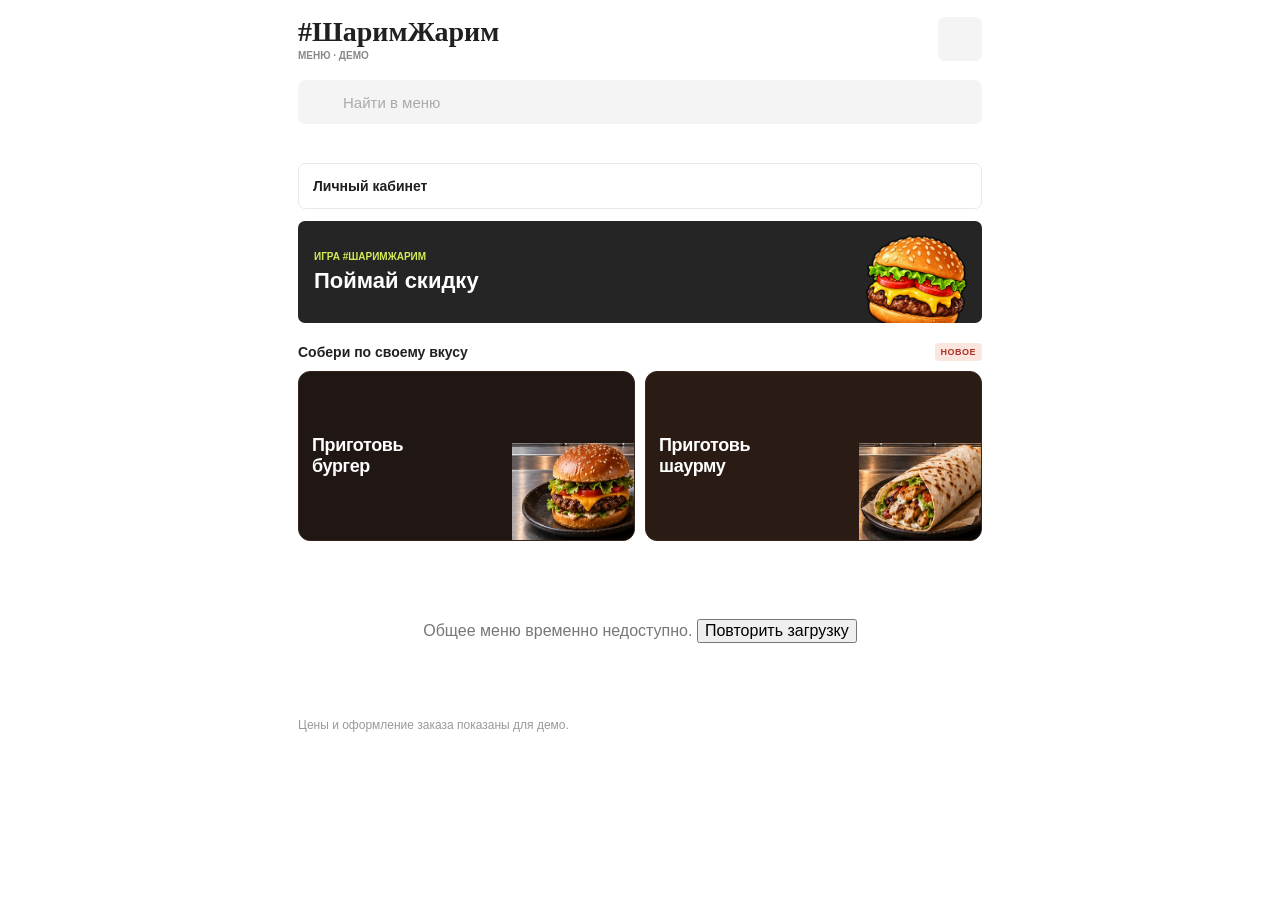
==== commit b890271a: "Publish photoreal salad bar with burger and shawarma foundations" ====
--- a/index.html
+++ b/index.html
@@ -14,9 +14,9 @@
   <link rel="icon" type="image/png" href="./assets/icon.png">
   <link rel="stylesheet" href="./style.css?v=20261008-password-auth">
   <link rel="stylesheet" href="./reviews.css?v=20261008-password-auth">
-  <link rel="stylesheet" href="./builder.css?v=20261010-builder">
+  <link rel="stylesheet" href="./builder.css?v=20261010-saladbar">
   <script src="https://telegram.org/js/telegram-web-app.js"></script>
-  <script type="module" src="./app.js?v=20261010-builder"></script>
+  <script type="module" src="./app.js?v=20261010-saladbar"></script>
 </head>
 <body>
   <div class="app-shell">
@@ -51,8 +51,8 @@
       <section class="builder-entry" id="builder-entry" aria-label="Приготовь по своему вкусу" hidden>
         <div class="builder-entry-heading"><span>Собери по своему вкусу</span><span>НОВОЕ</span></div>
         <div class="builder-entry-cards">
-          <button type="button" data-build-meal="burger"><strong>Приготовь<br>бургер</strong><svg viewBox="0 0 100 90" aria-hidden="true"><path d="M9 38Q12 5 50 5t41 33Z" fill="#e8a14c"/><path d="m27 20 4-2m15-6 4 2m19 4 4 2" stroke="#ffe8af" stroke-width="3" stroke-linecap="round"/><path d="M10 46q8-7 17 0t18 0 18 0 18 0l9 1v9H10Z" fill="#77a94f"/><rect x="8" y="56" width="84" height="12" rx="6" fill="#8d4c2f"/><path d="m10 51 80 1-13 11-30-8-19 9Z" fill="#ffc640"/><path d="M10 72h80q-4 15-40 15T10 72Z" fill="#e8a14c"/></svg><span class="icon icon-promo-arrow" aria-hidden="true"></span></button>
-          <button type="button" data-build-meal="shawarma"><strong>Приготовь<br>шаурму</strong><svg viewBox="0 0 100 90" aria-hidden="true"><g transform="rotate(14 50 45)"><path d="M20 14q30-14 60 0l-7 66q-23 13-46 0Z" fill="#e8b97c"/><path d="m25 15 50-1-4 11H29Z" fill="#77a94f"/><path d="m29 22 44-2-5 10H31Z" fill="#e35c40"/><path d="m31 28 38-3-6 15H32Z" fill="#bd7f3e"/><path d="m21 34 53 17-3 30q-21 13-44-1Z" fill="#f4d49d"/><path d="m31 52 36 13m-33-3 32 12" stroke="#c18b50" stroke-width="3" stroke-linecap="round"/></g></svg><span class="icon icon-promo-arrow" aria-hidden="true"></span></button>
+          <button type="button" data-build-meal="burger"><strong>Приготовь<br>бургер</strong><span class="builder-entry-photo" aria-hidden="true"></span><span class="icon icon-promo-arrow" aria-hidden="true"></span></button>
+          <button type="button" data-build-meal="shawarma"><strong>Приготовь<br>шаурму</strong><span class="builder-entry-photo" aria-hidden="true"></span><span class="icon icon-promo-arrow" aria-hidden="true"></span></button>
         </div>
       </section>
       <div id="menu-sections"></div>
--- a/builder.css
+++ b/builder.css
@@ -1,89 +1,102 @@
-.builder-entry { margin: -7px 0 28px; }
-.builder-entry-heading { display: flex; align-items: center; justify-content: space-between; gap: 12px; margin-bottom: 10px; font-size: 14px; font-weight: 750; }
-.builder-entry-heading > span:last-child { padding: 4px 6px; border-radius: 4px; color: #7d4c27; background: #f8ead6; font-size: 9px; letter-spacing: .06em; }
-.builder-entry-cards { display: grid; grid-template-columns: 1fr 1fr; gap: 10px; }
-.builder-entry-cards button { position: relative; min-height: 142px; padding: 15px 13px; border: 1px solid #edddc7; border-radius: 12px; overflow: hidden; text-align: left; color: #392819; background: #fff4e1; transition: transform 140ms cubic-bezier(.23,1,.32,1); }
-.builder-entry-cards button:last-child { background: #eff3e5; border-color: #dfe6ce; }
-.builder-entry-cards strong { position: relative; z-index: 1; display: block; font-size: 18px; font-weight: 850; line-height: 1.15; letter-spacing: -.03em; }
-.builder-entry-cards svg { position: absolute; right: 6px; bottom: -4px; width: 87px; height: 79px; transform: rotate(-9deg); }
-.builder-entry-cards .icon { position: absolute; bottom: 17px; left: 13px; width: 19px; height: 19px; }
-.builder-entry-cards button:active { transform: scale(.98); }
-dialog.builder-dialog { background: #fffaf1; max-height: calc(100dvh - 8px); }
-@media (max-width:639px) { dialog.builder-dialog { inset: 0; width: 100%; max-width: 100%; height: 100dvh; max-height: 100dvh; margin: 0; border-radius: 0; } }
-.builder-header { padding: 6px 14px; gap: 10px; border-bottom-color: #eee1cd; background: #fffaf1; }
-.builder-header .icon-button { margin: 0; width: 44px; height: 44px; background: #f3e9d9; border-radius: 50%; }
-.builder-header strong { font-size: 17px; letter-spacing: -.02em; }
-.builder-test { margin-left: auto; padding: 5px 6px; border: 1px solid #e5d2b5; border-radius: 5px; color: #8b623d; font-size: 9px; font-weight: 700; }
-.builder-scroll { padding: 12px 16px 20px; scrollbar-width: thin; }
-.builder-intro { margin: 0 0 12px; text-align: center; color: #92623d; font-size: 13px; }
-.builder-base { display: flex; align-items: center; gap: 12px; min-height: 49px; padding: 0 12px; border: 1px solid #e8dac6; border-radius: 10px; background: #fffcf6; }
-.builder-base > span { color: #8f6c4e; font-size: 12px; }
-.builder-base select { min-width: 0; flex: 1; min-height: 46px; border: 0; background: transparent; color: #35291f; font-size: 16px; font-weight: 700; text-overflow: ellipsis; }
-.builder-size { display: flex; gap: 6px; margin-top: 9px; }
-.builder-size button { flex: 1; min-height: 40px; border: 1px solid #e9dcc7; border-radius: 8px; background: #fffcf6; color: #5e4e3d; font-size: 13px; }
-.builder-size button[aria-pressed="true"] { background: #352b21; border-color: #352b21; color: #fffaf1; }
-.builder-stage { position: relative; width: min(100%, 490px); height: 330px; margin: 0 auto; isolation: isolate; }
-.builder-orbit { position: absolute; top: 27px; bottom: 38px; left: 10%; right: 10%; border: 1px dashed #deccb0; border-radius: 50%; transform: rotate(-13deg); pointer-events: none; }
-.builder-orbit::after { content: ""; position: absolute; inset: 13px; border: 1px solid #f0e3d0; border-radius: 50%; }
-.builder-chef { position: absolute; left: 50%; top: 38px; width: 180px; height: 246px; transform: translateX(-50%); pointer-events: none; }
-.builder-dish { position: absolute; left: 50%; top: 166px; width: 124px; height: 120px; transform: translateX(-50%); pointer-events: none; }
-.builder-food { display: block; width: 100%; height: 100%; overflow: visible; filter: drop-shadow(0 3px 2px #69432118); }
-.builder-ingredients { position: absolute; inset: 0; }
-.builder-ingredient { position: absolute; display: flex; flex-direction: column; align-items: center; justify-content: flex-start; gap: 3px; width: 96px; min-height: 88px; padding: 4px 2px; border: 0; background: transparent; color: #5e432d; transform: translateX(-50%); -webkit-tap-highlight-color: transparent; }
-.builder-ingredient.slot-0 { left: 15%; top: 4px; }
-.builder-ingredient.slot-1 { left: 85%; top: 4px; }
-.builder-ingredient.slot-2 { left: 14%; top: 113px; }
-.builder-ingredient.slot-3 { left: 86%; top: 113px; }
-.builder-ingredient.slot-4 { left: 17%; top: 222px; }
-.builder-ingredient.slot-5 { left: 83%; top: 222px; }
-.builder-ingredient-art { position: relative; display: grid; place-items: center; width: 61px; height: 61px; border: 1px solid #ecdbc2; border-radius: 50%; background: #fffef9; box-shadow: 0 4px 12px #6847240b; animation: builder-float 4.6s cubic-bezier(.45,0,.55,1) var(--float-delay) infinite; transition: background-color 160ms, border-color 160ms; }
-.builder-ingredient-art svg { width: 43px; height: 43px; transition: transform 140ms cubic-bezier(.23,1,.32,1); }
-.builder-ingredient-name { max-width: 100%; font-size: 11px; font-weight: 650; line-height: 1.18; text-align: center; overflow-wrap: anywhere; }
-.builder-ingredient small { color: #886749; font-size: 10px; }
-.builder-ingredient-check { position: absolute; right: -2px; bottom: -2px; display: none; place-items: center; width: 19px; height: 19px; border: 2px solid #fffaf1; border-radius: 50%; color: #fff; background: #d7322a; font-size: 11px; font-weight: 900; }
-.builder-ingredient[aria-pressed="true"] .builder-ingredient-art { background: #ffe0bf; border-color: #d7322a; }
-.builder-ingredient[aria-pressed="true"] .builder-ingredient-check { display: grid; }
-.builder-ingredient:active .builder-ingredient-art svg { transform: scale(.92); }
-.builder-ingredient:focus-visible { outline-offset: 3px; border-radius: 12px; }
-.builder-ingredient:focus-visible .builder-ingredient-art { animation-play-state: paused; }
-.builder-flying { position: absolute; z-index: 5; width: 48px; height: 48px; pointer-events: none; }
-.builder-flying svg { width: 100%; height: 100%; }
-.builder-instruction { margin: -4px 0 13px; color: #8b6445; font-size: 12px; text-align: center; }
-.builder-filters { display: flex; gap: 6px; overflow-x: auto; scrollbar-width: none; padding: 2px; }
-.builder-filters button { flex: 1; min-height: 44px; padding: 0 11px; border: 1px solid #e8dac7; border-radius: 20px; background: #fffcf6; color: #75583d; font-size: 12px; font-weight: 600; white-space: nowrap; }
-.builder-filters button[aria-pressed="true"] { color: #fffaf1; background: #352b21; border-color: #352b21; }
-.builder-pages { display: flex; align-items: center; justify-content: center; gap: 12px; min-height: 49px; margin: 3px 0 7px; color: #8a6b50; font-size: 12px; }
-.builder-pages button { display: grid; place-items: center; width: 44px; height: 44px; padding: 0; border: 0; background: transparent; color: #665039; }
-.builder-pages button:disabled { opacity: .25; cursor: default; }
-.builder-pages > span { min-width: 90px; text-align: center; }
-.builder-pages small { display: block; margin-top: 3px; font-size: 10px; }
-.builder-recipe { padding: 13px; border: 1px solid #e9d9bf; border-radius: 12px; background: #fffdf8; }
-.builder-recipe-heading { display: flex; align-items: center; justify-content: space-between; gap: 8px; }
-.builder-recipe h2, .builder-removals h2 { margin: 0; color: #392b1e; font-size: 14px; font-weight: 750; }
-.builder-reset { min-height: 44px; padding: 0; border: 0; background: transparent; color: #b13b2b; font-size: 11px; }
-.builder-recipe-empty { margin: 8px 0 0; color: #8c725a; font-size: 12px; line-height: 1.4; }
-.builder-selected { display: flex; flex-wrap: wrap; gap: 6px; }
-.builder-selected:not(:empty) { margin-top: 9px; }
-.builder-selected button { display: flex; align-items: center; gap: 8px; min-height: 44px; padding: 6px 10px; border: 0; border-radius: 7px; color: #793824; background: #f9e6d3; text-align: left; font-size: 12px; }
-.builder-selected button > span { font-size: 18px; color: #b04b38; }
-.builder-feedback { margin: 0 0 10px; padding: 10px; border-radius: 7px; color: #a63827; background: #fff0e9; font-size: 12px; line-height: 1.4; }
-.builder-removals { margin-top: 20px; }
-.builder-removals > div { display: grid; grid-template-columns: 1fr 1fr; gap: 7px; margin-top: 10px; }
-.builder-removals button { display: flex; align-items: center; justify-content: space-between; gap: 6px; min-height: 44px; padding: 8px 10px; border: 1px solid #e8dac6; border-radius: 8px; color: #775e46; background: #fffcf6; text-align: left; font-size: 12px; }
-.builder-removals button > span { opacity: 0; color: #b23829; }
-.builder-removals button[aria-pressed="true"] { background: #f9e6d3; border-color: #d9a88a; }
-.builder-removals button[aria-pressed="true"] > span { opacity: 1; }
-.builder-composition { margin-top: 16px; color: #8d7258; font-size: 12px; line-height: 1.5; }
-.builder-composition summary { min-height: 44px; padding: 12px 0; cursor: pointer; }
-.builder-composition p { margin: 0 0 10px; }
-.builder-status { position: absolute; width: 1px; height: 1px; padding: 0; margin: -1px; overflow: hidden; clip: rect(0,0,0,0); white-space: nowrap; }
-.builder-footer { gap: 18px; background: #fffaf1; border-color: #e9dcc7; }
-.builder-footer > div { min-width: 80px; display: grid; gap: 3px; }
-.builder-footer small { color: #8f6c4e; font-size: 11px; }
-.builder-footer strong { color: #392819; font-size: 22px; font-weight: 800; }
-.builder-footer .primary-button { display: flex; align-items: center; justify-content: space-between; gap: 12px; min-height: 50px; border-radius: 10px; background: #d7322a; transition: transform 140ms cubic-bezier(.23,1,.32,1); }
-.builder-footer .primary-button:active { transform: scale(.98); }
-@keyframes builder-float { 0%,100% { transform: translateY(0) rotate(-3deg); } 50% { transform: translateY(-5px) rotate(3deg); } }
-@media (hover:hover) and (pointer:fine) { .builder-ingredient:hover .builder-ingredient-art { animation-play-state: paused; border-color: #d39c72; } }
-@media (max-width:359px) { .builder-header { padding-inline: 8px; gap: 6px; } .builder-header strong { font-size: 15px; } .builder-scroll { padding-inline: 10px; } .builder-ingredient { width: 83px; } .builder-ingredient-art { width: 54px; height: 54px; } .builder-chef { width: 157px; } .builder-filters button { padding-inline: 8px; } }
-@media (prefers-reduced-motion:reduce) { .builder-ingredient-art { animation: none; } .builder-entry-cards button, .builder-ingredient-art svg, .builder-footer .primary-button { transition: none; } }
+.builder-entry {margin:-7px 0 28px;}
+.builder-entry-heading {display:flex;align-items:center;justify-content:space-between;gap:12px;margin-bottom:10px;font-size:14px;font-weight:750;}
+.builder-entry-heading>span:last-child {padding:4px 6px;border-radius:4px;color:#ad3327;background:#fbe5df;font-size:9px;letter-spacing:.06em;}
+.builder-entry-cards {display:grid;grid-template-columns:1fr 1fr;gap:10px;}
+.builder-entry-cards button {position:relative;min-height:170px;padding:15px 13px;border:1px solid #382721;border-radius:12px;overflow:hidden;text-align:left;color:#fff;background:#201714;transition:transform 140ms ease-out;}
+.builder-entry-cards button:last-child {background:#2a1c15;}
+.builder-entry-cards strong {position:relative;z-index:1;display:block;font-size:18px;font-weight:850;line-height:1.15;letter-spacing:-.02em;}
+.builder-entry-photo {position:absolute;right:-3px;bottom:-1px;width:125px;height:98px;background-repeat:no-repeat;}
+.builder-entry-cards button:first-child .builder-entry-photo {background-image:url('./assets/saladbar-trays-20261010.webp');background-size:465% 465%;background-position:0 100%;}
+.builder-entry-cards button:last-child .builder-entry-photo {background-image:url('./assets/saladbar-trays-20261010.webp');background-size:465% 465%;background-position:32% 100%;}
+.builder-entry-cards .icon {position:absolute;bottom:17px;left:13px;width:19px;height:19px;z-index:1;}
+.builder-entry-cards button:active {transform:scale(.98);}
+dialog.sheet.builder-dialog {width:min(96vw,1080px);height:94dvh;max-height:94dvh;background:#161310;color:#fff;border:1px solid #4b3f36;}
+.builder-dialog button {font-family:inherit;-webkit-tap-highlight-color:transparent;}
+.builder-dialog button:focus-visible {outline:3px solid #ffd27e;outline-offset:3px;}
+.builder-header {padding:8px 16px;gap:12px;border-color:#3e332c;background:#161310;}
+.builder-header .icon-button {margin:0;width:44px;height:44px;background:#302923;border-radius:50%;color:#fff;}
+.builder-header strong {font-size:21px;letter-spacing:-.035em;}
+.builder-header strong>span {color:#ea4739;}
+.salad-header-caption {margin-left:auto;color:#c5b29d;font-size:12px;}
+.builder-scroll {padding:0 18px 24px;scrollbar-width:thin;scrollbar-color:#7a6755 #211b16;}
+.salad-welcome {padding:19px 0 15px;}
+.salad-welcome h1 {margin:0;font-size:26px;font-weight:850;letter-spacing:-.045em;line-height:1.15;}
+.salad-categories,.salad-foundations {display:grid;grid-template-columns:1fr 1fr;gap:8px;}
+.salad-categories button,.salad-foundations button {display:flex;align-items:center;justify-content:center;gap:12px;min-height:62px;padding:4px 12px;border:1px solid #5e5147;border-radius:14px;background:#29231e;color:#fff;font-size:18px;font-weight:750;transition:background-color 160ms,border-color 160ms,transform 140ms ease-out;}
+.salad-categories button[aria-pressed=true] {background:#7c211b;border-color:#f65344;box-shadow:inset 0 0 0 1px #e34638;}
+.salad-foundations {margin-top:8px;}
+.salad-foundations button {min-height:58px;border-radius:12px;font-size:15px;color:#e6ded7;}
+.salad-foundations button[aria-pressed=true] {background:#43241c;border-color:#e9623c;color:#fff;}
+.salad-base-photo {display:block;flex:none;width:64px;height:44px;background-repeat:no-repeat;filter:drop-shadow(0 3px 3px #0004);}
+.salad-instruction {margin:13px 0 17px;color:#c5b3a2;font-size:12px;line-height:1.4;}
+.salad-section-title {display:flex;align-items:center;justify-content:space-between;gap:12px;padding:9px 4px;}
+.salad-section-title h2 {margin:0;font-size:15px;font-weight:750;letter-spacing:-.01em;}
+.salad-section-title>span {font-size:11px;color:#d4bea8;}
+.salad-sauce-station {position:relative;margin:0 -4px 0;padding:0 8px 9px;border:1px solid #746253;border-bottom:4px solid #b6a68f;border-radius:9px 9px 0 0;background:linear-gradient(110deg,#33271d,#614633 44%,#31251b);box-shadow:inset 0 1px 1px #d6b58b66,0 5px 12px #0004;}
+.salad-sauce-rack {display:flex;gap:6px;overflow-x:auto;padding:3px 4px 8px;scrollbar-width:thin;scrollbar-color:#ba9671 #342820;overscroll-behavior-x:contain;}
+.salad-option {position:relative;min-width:0;padding:0;border:0;color:#fff;cursor:pointer;transition:transform 140ms ease-out;}
+.salad-option:active,.salad-categories button:active,.salad-foundations button:active {transform:scale(.97);}
+.salad-option-photo {display:block;background-repeat:no-repeat;}
+.salad-bottle {flex:0 0 85px;min-height:129px;border-radius:10px;background:transparent;}
+.salad-bottle .salad-option-photo {height:101px;margin:0 3px;border-radius:9px 9px 3px 3px;}
+.salad-option-label {display:flex;align-items:center;justify-content:center;min-height:34px;padding:3px 5px;font-size:12px;font-weight:650;line-height:1.15;text-align:center;overflow-wrap:anywhere;}
+.salad-bottle .salad-option-label {position:relative;margin-top:-30px;min-height:40px;border-radius:5px;color:#fff;background:#171411;box-shadow:0 2px 3px #0006;}
+.salad-option small {display:block;padding:0 3px 5px;font-size:11px;}
+.salad-check {position:absolute;right:5px;top:5px;display:grid;place-items:center;width:24px;height:24px;border:2px solid #fff;border-radius:50%;background:#e04331;color:#fff;font-size:14px;font-weight:800;opacity:0;transition:opacity 140ms;}
+.salad-option[aria-pressed=true] .salad-check {opacity:1;}
+.salad-bottle[aria-pressed=true] .salad-option-label {background:#a63124;}
+.salad-steel-bar {padding:5px 8px 12px;border:1px solid #a59786;border-radius:0 0 9px 9px;background:linear-gradient(113deg,#b7aba0,#e2d8c8 5%,#8e8175 18%,#c2b4a3 32%,#8c7967 60%,#c5b7a3 76%,#e1d4c2 92%,#9a8975);box-shadow:inset 0 0 0 3px #332a2180,0 7px 16px #0005;}
+.salad-steel-bar .salad-section-title {color:#fff;text-shadow:0 1px 2px #000;}
+.salad-pans {display:grid;grid-template-columns:repeat(4,minmax(0,1fr));gap:9px;}
+.salad-section:nth-child(2) .salad-pans {grid-template-columns:repeat(5,minmax(0,1fr));}
+.salad-section:nth-child(3) .salad-pans {grid-template-columns:repeat(3,minmax(0,1fr));}
+.salad-pan {padding:5px;border:1px solid #ece6d8;border-radius:10px;background:linear-gradient(145deg,#ddd4c7,#72675b 17%,#bdafa0 37%,#f6eddd 59%,#5b4b3c 87%);box-shadow:0 2px 3px #0008,inset 0 0 0 2px #554638;}
+.salad-pan .salad-option-photo {height:112px;border-radius:6px;box-shadow:inset 0 2px 5px #0008;}
+.salad-pan .salad-option-label {position:relative;min-height:37px;margin-top:-10px;padding:4px 6px;border:1px solid #685b4d;border-radius:6px;background:#211a15;box-shadow:0 2px 3px #0007;}
+.salad-pan[aria-pressed=true] {border-color:#ff8e59;box-shadow:0 0 0 2px #ed5236,0 3px 6px #0008;}
+.salad-pan[aria-pressed=true] .salad-option-label {background:#8e2c21;border-color:#f56a43;}
+.builder-recipe {margin-top:20px;padding:16px;border:1px solid #554437;border-radius:12px;background:#211b16;scroll-margin-top:12px;}
+.builder-recipe-heading {display:flex;align-items:center;justify-content:space-between;gap:10px;}
+.builder-recipe h2 {margin:0;font-size:17px;}
+.builder-recipe-heading button {min-height:44px;padding:0 6px;border:0;background:transparent;color:#ff9e77;font-size:12px;}
+.salad-base-name,.builder-recipe-empty {margin:9px 0;color:#c5b3a2;font-size:13px;line-height:1.4;}
+.builder-selected {display:flex;flex-wrap:wrap;gap:7px;}
+.builder-selected button {display:flex;align-items:center;gap:8px;min-height:44px;padding:6px 10px;border:1px solid #594635;border-radius:8px;background:#34291f;color:#f9ede0;font-size:12px;text-align:left;}
+.builder-selected button>span {color:#ef9776;font-size:20px;}
+.builder-status {position:absolute;width:1px;height:1px;overflow:hidden;clip:rect(0,0,0,0);white-space:nowrap;}
+.salad-dock {flex:none;display:flex;align-items:center;gap:10px;height:116px;padding:0 14px;border-top:1px solid #5a4635;background:linear-gradient(130deg,#31241a,#17120e);box-shadow:0 -6px 14px #0003;}
+.salad-preview {position:relative;flex:0 0 144px;height:115px;overflow:hidden;}
+.salad-food-canvas {position:relative;top:-17px;width:240px;height:250px;transform:scale(.55);transform-origin:0 0;}
+.salad-food-layer {position:absolute;left:25px;width:190px;background-repeat:no-repeat;filter:drop-shadow(0 2px 1px #0003);}
+.salad-plate {position:absolute;left:4px;top:212px;width:234px;height:29px;border:2px solid #65513d;border-radius:50%;background:radial-gradient(ellipse,#463025,#21160f 65%,#78624c);box-shadow:0 6px 5px #0009;}
+.salad-sauce-drizzle {position:absolute;left:38px;width:164px;height:8px;border-radius:40% 35% 50% 25%;opacity:.94;box-shadow:0 1px 2px #0003;}
+.salad-dock-copy {min-width:0;display:grid;align-content:center;gap:7px;}
+.salad-dock-copy>strong {font-size:18px;line-height:1.2;}
+.salad-recipe-link {padding:0;border:0;background:transparent;text-align:left;color:#ffc48f;font-size:13px;min-height:44px;}
+.builder-feedback {flex:none;margin:0;padding:10px 14px;color:#ffbe94;background:#50241c;font-size:12px;line-height:1.35;}
+.salad-dock-subtitle {color:#bca791;font-size:11px;line-height:1.35;white-space:nowrap;overflow:hidden;text-overflow:ellipsis;}
+.builder-footer {gap:20px;min-height:76px;border-color:#48382c;background:#17120f;color:#fff;}
+.builder-footer>div {display:grid;gap:3px;min-width:76px;}
+.builder-footer small {color:#bca791;font-size:11px;}
+.builder-footer strong {color:#fff;font-size:23px;font-weight:800;}
+.builder-footer .primary-button {display:flex;align-items:center;justify-content:space-between;gap:12px;min-height:50px;border-radius:12px;background:#c83327;color:#fff;transition:transform 140ms ease-out,opacity 140ms;}
+.builder-footer .primary-button:disabled {opacity:.4;cursor:default;}
+.builder-footer .primary-button:active {transform:scale(.98);}
+.salad-flying {position:absolute;z-index:1000;width:56px;height:56px;background-repeat:no-repeat;pointer-events:none;filter:drop-shadow(0 3px 3px #0008);}
+.salad-flying-drop {display:block;width:25px;height:25px;margin:15px;border-radius:55% 55% 55% 8%;transform:rotate(-45deg);box-shadow:inset 3px 3px 4px #fff4;}
+@media (min-width:800px) {.salad-welcome,.salad-categories,.salad-foundations,.salad-instruction {max-width:620px;margin-left:auto;margin-right:auto;}.salad-welcome {text-align:center;}.salad-dock {justify-content:center;}}
+@media (max-width:639px) {
+  dialog.sheet.builder-dialog {inset:0;width:100%;max-width:100%;height:100dvh;max-height:100dvh;margin:0;border:0;border-radius:0;}
+  .builder-header {padding:6px 12px;}.builder-header strong {font-size:20px;}.salad-header-caption {font-size:10px;}
+  .builder-scroll {padding:0 12px 20px;}.salad-welcome {padding:16px 0 13px;}.salad-welcome h1 {font-size:25px;}
+  .salad-categories button {min-height:58px;font-size:17px;gap:7px;padding-inline:8px;}.salad-foundations button {min-height:52px;gap:10px;}.salad-base-photo {width:52px;height:38px;}
+  .salad-instruction {font-size:11px;margin:11px 0 14px;}.salad-pans,.salad-section:nth-child(2) .salad-pans {grid-template-columns:repeat(2,minmax(0,1fr));gap:8px;}
+  .salad-section:nth-child(3) .salad-pans {grid-template-columns:repeat(3,minmax(0,1fr));gap:7px;}
+  .salad-pan .salad-option-photo {height:112px;}.salad-section:nth-child(3) .salad-option-photo {height:85px;}.salad-pan .salad-option-label {font-size:12px;min-height:35px;}
+  .salad-bottle {flex-basis:77px;min-height:122px;}.salad-bottle .salad-option-photo {height:99px;}.salad-bottle .salad-option-label {font-size:11px;}
+  .salad-dock {height:105px;gap:7px;padding-inline:9px;}.salad-preview {flex-basis:132px;height:103px;}.salad-food-canvas {transform:scale(.5);top:-18px;}.salad-dock-copy>strong {font-size:17px;}.salad-recipe-link {font-size:12px;}.salad-dock-subtitle {font-size:10px;}
+  .builder-footer {min-height:76px;padding:10px 13px max(10px,env(safe-area-inset-bottom),var(--tg-safe-area-inset-bottom,0px));}
+}
+@media (max-width:359px) {.salad-header-caption {display:none;}.builder-scroll {padding-inline:9px;}.salad-welcome h1 {font-size:23px;}.salad-pan .salad-option-photo {height:100px;}.salad-section:nth-child(3) .salad-option-photo {height:74px;}.salad-pan .salad-option-label {font-size:11px;}.salad-dock-subtitle {display:none;}.salad-dock {height:94px;}.salad-preview {height:91px;}.salad-food-canvas {transform:scale(.46);top:-19px;}}
+@media (hover:hover) and (pointer:fine) {.salad-option:hover .salad-option-label {background:#563326;}.salad-foundations button:hover {border-color:#be8f65;}}
+@media (prefers-reduced-motion:reduce) {.builder-dialog button,.salad-option,.salad-check,.builder-entry-cards button {transition:none;}}
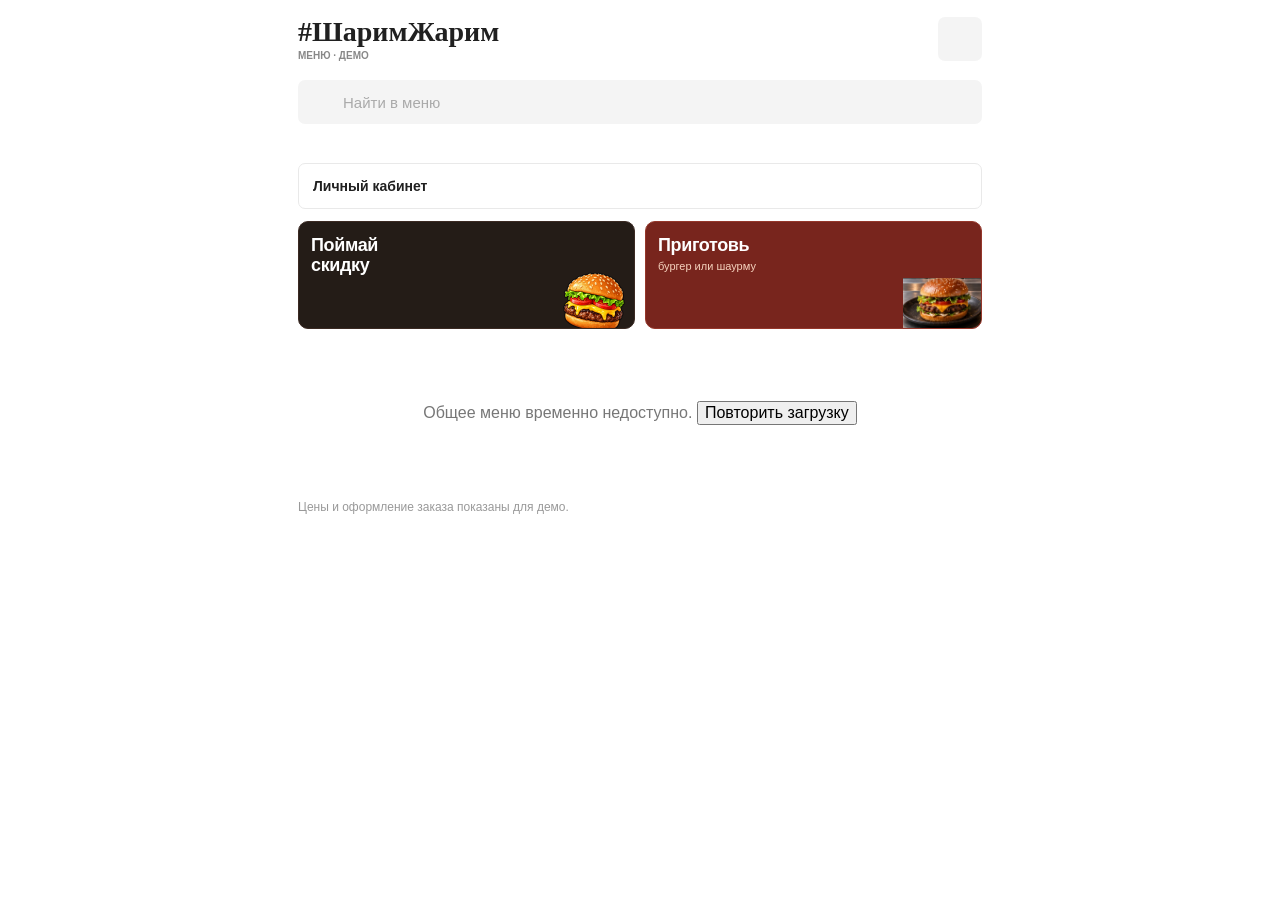
==== commit d10f082a: "Publish exact ingredient photos and compact menu actions" ====
--- a/index.html
+++ b/index.html
@@ -14,9 +14,9 @@
   <link rel="icon" type="image/png" href="./assets/icon.png">
   <link rel="stylesheet" href="./style.css?v=20261008-password-auth">
   <link rel="stylesheet" href="./reviews.css?v=20261008-password-auth">
-  <link rel="stylesheet" href="./builder.css?v=20261010-saladbar">
+  <link rel="stylesheet" href="./builder.css?v=20261010-details">
   <script src="https://telegram.org/js/telegram-web-app.js"></script>
-  <script type="module" src="./app.js?v=20261010-saladbar"></script>
+  <script type="module" src="./app.js?v=20261010-details"></script>
 </head>
 <body>
   <div class="app-shell">
@@ -40,20 +40,17 @@
 
     <main class="catalog">
       <button class="account-link" id="account-link" type="button"><span id="account-link-label">Личный кабинет</span><span class="icon icon-promo-arrow" aria-hidden="true"></span></button>
-      <a class="game-promo" id="game-promo" href="./game/" aria-label="Поймай скидку — открыть игру">
-        <span class="game-promo-copy">
-          <span class="game-promo-kicker">ИГРА #ШАРИМЖАРИМ</span>
-          <strong>Поймай скидку</strong>
-        </span>
-        <img class="game-promo-image" src="./assets/game-burger.png" alt="" width="512" height="512">
-        <span class="icon icon-promo-arrow" aria-hidden="true"></span>
-      </a>
-      <section class="builder-entry" id="builder-entry" aria-label="Приготовь по своему вкусу" hidden>
-        <div class="builder-entry-heading"><span>Собери по своему вкусу</span><span>НОВОЕ</span></div>
-        <div class="builder-entry-cards">
-          <button type="button" data-build-meal="burger"><strong>Приготовь<br>бургер</strong><span class="builder-entry-photo" aria-hidden="true"></span><span class="icon icon-promo-arrow" aria-hidden="true"></span></button>
-          <button type="button" data-build-meal="shawarma"><strong>Приготовь<br>шаурму</strong><span class="builder-entry-photo" aria-hidden="true"></span><span class="icon icon-promo-arrow" aria-hidden="true"></span></button>
-        </div>
+      <section class="menu-actions" aria-label="Скидка и свой рецепт">
+        <a class="game-promo menu-action" id="game-promo" href="./game/" aria-label="Поймай скидку — открыть игру">
+          <strong>Поймай<br>скидку</strong>
+          <img class="menu-action-image" src="./assets/game-burger.png" alt="" width="512" height="512">
+          <span class="icon icon-promo-arrow" aria-hidden="true"></span>
+        </a>
+        <button class="menu-action constructor-action" id="builder-entry" type="button" data-build-meal="burger" aria-label="Приготовь бургер или шаурму" hidden>
+          <strong>Приготовь</strong><span class="menu-action-caption">бургер или шаурму</span>
+          <span class="menu-action-image constructor-action-image" aria-hidden="true"></span>
+          <span class="icon icon-promo-arrow" aria-hidden="true"></span>
+        </button>
       </section>
       <div id="menu-sections"></div>
       <p class="catalog-note">Цены и оформление заказа показаны для демо.</p>
--- a/builder.css
+++ b/builder.css
@@ -1,16 +1,15 @@
-.builder-entry {margin:-7px 0 28px;}
-.builder-entry-heading {display:flex;align-items:center;justify-content:space-between;gap:12px;margin-bottom:10px;font-size:14px;font-weight:750;}
-.builder-entry-heading>span:last-child {padding:4px 6px;border-radius:4px;color:#ad3327;background:#fbe5df;font-size:9px;letter-spacing:.06em;}
-.builder-entry-cards {display:grid;grid-template-columns:1fr 1fr;gap:10px;}
-.builder-entry-cards button {position:relative;min-height:170px;padding:15px 13px;border:1px solid #382721;border-radius:12px;overflow:hidden;text-align:left;color:#fff;background:#201714;transition:transform 140ms ease-out;}
-.builder-entry-cards button:last-child {background:#2a1c15;}
-.builder-entry-cards strong {position:relative;z-index:1;display:block;font-size:18px;font-weight:850;line-height:1.15;letter-spacing:-.02em;}
-.builder-entry-photo {position:absolute;right:-3px;bottom:-1px;width:125px;height:98px;background-repeat:no-repeat;}
-.builder-entry-cards button:first-child .builder-entry-photo {background-image:url('./assets/saladbar-trays-20261010.webp');background-size:465% 465%;background-position:0 100%;}
-.builder-entry-cards button:last-child .builder-entry-photo {background-image:url('./assets/saladbar-trays-20261010.webp');background-size:465% 465%;background-position:32% 100%;}
-.builder-entry-cards .icon {position:absolute;bottom:17px;left:13px;width:19px;height:19px;z-index:1;}
-.builder-entry-cards button:active {transform:scale(.98);}
-dialog.sheet.builder-dialog {width:min(96vw,1080px);height:94dvh;max-height:94dvh;background:#161310;color:#fff;border:1px solid #4b3f36;}
+.menu-actions {display:grid;grid-template-columns:1fr 1fr;gap:10px;margin:0 0 22px;}
+.menu-actions:has(.constructor-action[hidden]) {grid-template-columns:1fr;}
+.menu-actions .menu-action {position:relative;display:block;min-width:0;min-height:108px;margin:0;padding:13px 12px;border:1px solid #3b2a23;border-radius:10px;overflow:hidden;background:#241c17;color:#fff;text-align:left;text-decoration:none;transition:transform 140ms ease-out;}
+.menu-actions .constructor-action {display:flex;flex-direction:column;align-items:flex-start;justify-content:flex-start;background:#78251d;border-color:#95372b;cursor:pointer;font-family:inherit;}
+.menu-action strong {position:relative;z-index:1;display:block;font-size:18px;font-weight:800;line-height:1.12;letter-spacing:-.02em;}
+.menu-action-caption {position:relative;z-index:1;display:block;margin-top:4px;font-size:11px;line-height:1.3;color:#f6d3be;}
+.menu-action-image {position:absolute;right:1px;bottom:-6px;width:78px;height:64px;object-fit:contain;background-repeat:no-repeat;}
+.constructor-action-image {bottom:0;right:0;height:50px;background-image:url('./assets/saladbar-trays-20261010.webp');background-size:465.455% 476.279%;background-position:2.902% 100%;}
+.menu-action .icon-promo-arrow {position:absolute;right:9px;top:9px;width:15px;height:15px;}
+.menu-actions .menu-action:active {transform:scale(.98);}
+.menu-actions .menu-action:focus-visible {outline:3px solid #b74b30;outline-offset:3px;}
+dialog.sheet.builder-dialog {width:min(96vw,1080px);height:94dvh;max-height:94dvh;overflow:clip;background:#161310;color:#fff;border:1px solid #4b3f36;}
 .builder-dialog button {font-family:inherit;-webkit-tap-highlight-color:transparent;}
 .builder-dialog button:focus-visible {outline:3px solid #ffd27e;outline-offset:3px;}
 .builder-header {padding:8px 16px;gap:12px;border-color:#3e332c;background:#161310;}
@@ -65,11 +64,16 @@
 .builder-selected button>span {color:#ef9776;font-size:20px;}
 .builder-status {position:absolute;width:1px;height:1px;overflow:hidden;clip:rect(0,0,0,0);white-space:nowrap;}
 .salad-dock {flex:none;display:flex;align-items:center;gap:10px;height:116px;padding:0 14px;border-top:1px solid #5a4635;background:linear-gradient(130deg,#31241a,#17120e);box-shadow:0 -6px 14px #0003;}
-.salad-preview {position:relative;flex:0 0 144px;height:115px;overflow:hidden;}
-.salad-food-canvas {position:relative;top:-17px;width:240px;height:250px;transform:scale(.55);transform-origin:0 0;}
+.salad-preview {position:relative;display:block;flex:0 0 144px;height:115px;overflow:clip;padding:0;border:0;background:transparent;cursor:zoom-in;text-align:left;}
+.salad-dock.is-zoomed {height:min(38dvh,300px);}
+.salad-dock.is-zoomed .salad-preview {flex-basis:58%;height:calc(100% - 8px);cursor:zoom-out;}
+.salad-dock.is-zoomed .salad-dock-copy {flex:1;}
+.salad-foundation-art {position:absolute;inset:0;}
+.salad-food-canvas {pointer-events:none;}
+.salad-zoom-label {position:absolute;right:5px;bottom:3px;z-index:150;font-size:9px;line-height:1;color:#dfbb92;}
+.salad-food-canvas {position:absolute;top:-17px;width:240px;height:250px;transform:scale(.55);transform-origin:0 0;}
 .salad-food-layer {position:absolute;left:25px;width:190px;background-repeat:no-repeat;filter:drop-shadow(0 2px 1px #0003);}
 .salad-plate {position:absolute;left:4px;top:212px;width:234px;height:29px;border:2px solid #65513d;border-radius:50%;background:radial-gradient(ellipse,#463025,#21160f 65%,#78624c);box-shadow:0 6px 5px #0009;}
-.salad-sauce-drizzle {position:absolute;left:38px;width:164px;height:8px;border-radius:40% 35% 50% 25%;opacity:.94;box-shadow:0 1px 2px #0003;}
 .salad-dock-copy {min-width:0;display:grid;align-content:center;gap:7px;}
 .salad-dock-copy>strong {font-size:18px;line-height:1.2;}
 .salad-recipe-link {padding:0;border:0;background:transparent;text-align:left;color:#ffc48f;font-size:13px;min-height:44px;}
@@ -83,7 +87,6 @@
 .builder-footer .primary-button:disabled {opacity:.4;cursor:default;}
 .builder-footer .primary-button:active {transform:scale(.98);}
 .salad-flying {position:absolute;z-index:1000;width:56px;height:56px;background-repeat:no-repeat;pointer-events:none;filter:drop-shadow(0 3px 3px #0008);}
-.salad-flying-drop {display:block;width:25px;height:25px;margin:15px;border-radius:55% 55% 55% 8%;transform:rotate(-45deg);box-shadow:inset 3px 3px 4px #fff4;}
 @media (min-width:800px) {.salad-welcome,.salad-categories,.salad-foundations,.salad-instruction {max-width:620px;margin-left:auto;margin-right:auto;}.salad-welcome {text-align:center;}.salad-dock {justify-content:center;}}
 @media (max-width:639px) {
   dialog.sheet.builder-dialog {inset:0;width:100%;max-width:100%;height:100dvh;max-height:100dvh;margin:0;border:0;border-radius:0;}
@@ -99,4 +102,4 @@
 }
 @media (max-width:359px) {.salad-header-caption {display:none;}.builder-scroll {padding-inline:9px;}.salad-welcome h1 {font-size:23px;}.salad-pan .salad-option-photo {height:100px;}.salad-section:nth-child(3) .salad-option-photo {height:74px;}.salad-pan .salad-option-label {font-size:11px;}.salad-dock-subtitle {display:none;}.salad-dock {height:94px;}.salad-preview {height:91px;}.salad-food-canvas {transform:scale(.46);top:-19px;}}
 @media (hover:hover) and (pointer:fine) {.salad-option:hover .salad-option-label {background:#563326;}.salad-foundations button:hover {border-color:#be8f65;}}
-@media (prefers-reduced-motion:reduce) {.builder-dialog button,.salad-option,.salad-check,.builder-entry-cards button {transition:none;}}
+@media (prefers-reduced-motion:reduce) {.builder-dialog button,.salad-option,.salad-check,.menu-action {transition:none;}}
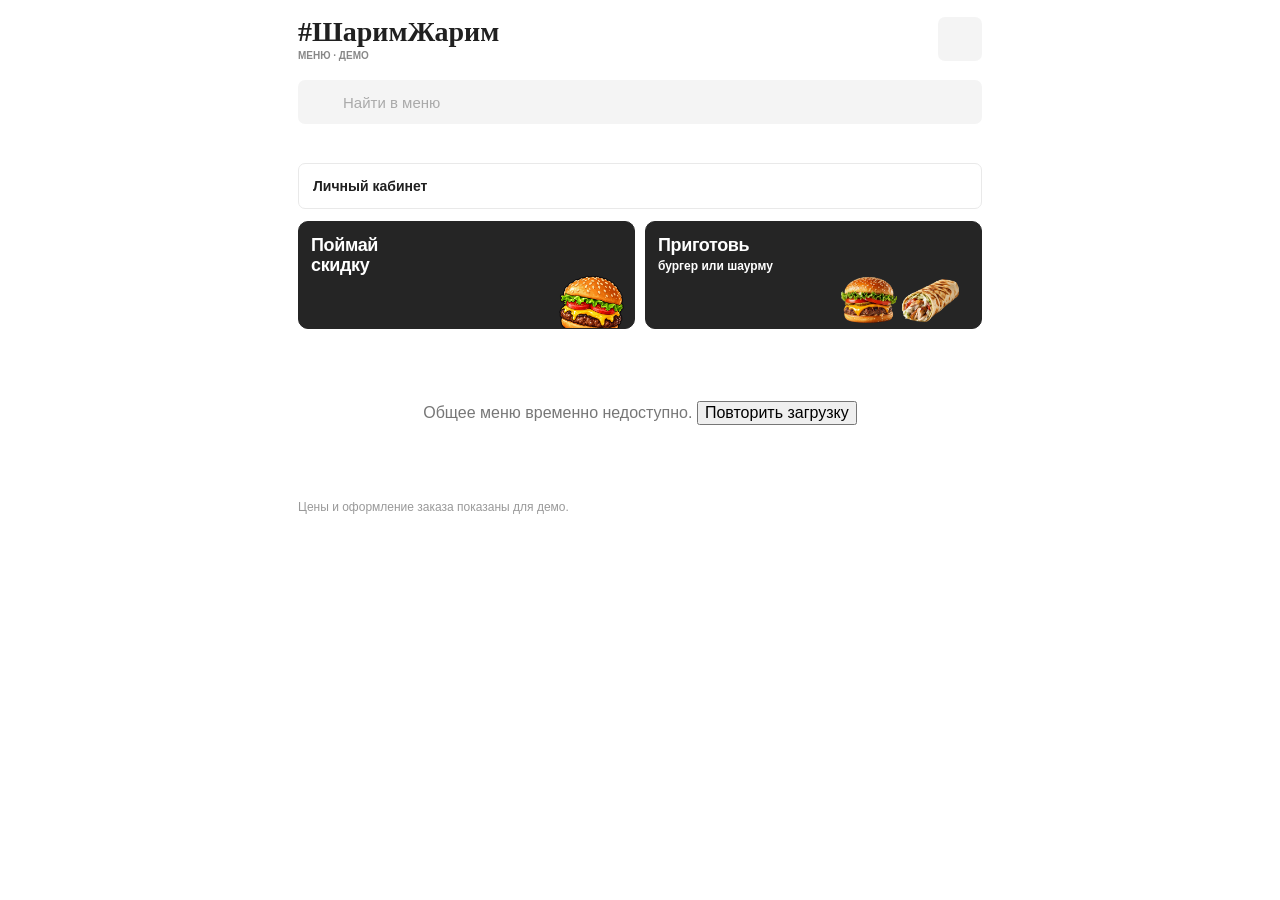
==== commit 5dcb3c51: "Publish matching menu buttons with isolated meal photos" ====
--- a/index.html
+++ b/index.html
@@ -14,9 +14,9 @@
   <link rel="icon" type="image/png" href="./assets/icon.png">
   <link rel="stylesheet" href="./style.css?v=20261008-password-auth">
   <link rel="stylesheet" href="./reviews.css?v=20261008-password-auth">
-  <link rel="stylesheet" href="./builder.css?v=20261010-details">
+  <link rel="stylesheet" href="./builder.css?v=20261010-button-polish">
   <script src="https://telegram.org/js/telegram-web-app.js"></script>
-  <script type="module" src="./app.js?v=20261010-details"></script>
+  <script type="module" src="./app.js?v=20261010-button-polish"></script>
 </head>
 <body>
   <div class="app-shell">
@@ -48,7 +48,7 @@
         </a>
         <button class="menu-action constructor-action" id="builder-entry" type="button" data-build-meal="burger" aria-label="Приготовь бургер или шаурму" hidden>
           <strong>Приготовь</strong><span class="menu-action-caption">бургер или шаурму</span>
-          <span class="menu-action-image constructor-action-image" aria-hidden="true"></span>
+          <img class="menu-action-image constructor-action-image" src="./assets/menu-meals-20261010.webp" alt="" width="1774" height="887">
           <span class="icon icon-promo-arrow" aria-hidden="true"></span>
         </button>
       </section>
--- a/builder.css
+++ b/builder.css
@@ -1,11 +1,11 @@
 .menu-actions {display:grid;grid-template-columns:1fr 1fr;gap:10px;margin:0 0 22px;}
 .menu-actions:has(.constructor-action[hidden]) {grid-template-columns:1fr;}
-.menu-actions .menu-action {position:relative;display:block;min-width:0;min-height:108px;margin:0;padding:13px 12px;border:1px solid #3b2a23;border-radius:10px;overflow:hidden;background:#241c17;color:#fff;text-align:left;text-decoration:none;transition:transform 140ms ease-out;}
-.menu-actions .constructor-action {display:flex;flex-direction:column;align-items:flex-start;justify-content:flex-start;background:#78251d;border-color:#95372b;cursor:pointer;font-family:inherit;}
+.menu-actions .menu-action {position:relative;display:block;min-width:0;min-height:108px;margin:0;padding:13px 12px;border:1px solid #252525;border-radius:10px;overflow:hidden;background:#252525;color:#fff;text-align:left;text-decoration:none;transition:transform 140ms ease-out;}
+.menu-actions .constructor-action {display:flex;flex-direction:column;align-items:flex-start;justify-content:flex-start;cursor:pointer;font-family:inherit;}
 .menu-action strong {position:relative;z-index:1;display:block;font-size:18px;font-weight:800;line-height:1.12;letter-spacing:-.02em;}
-.menu-action-caption {position:relative;z-index:1;display:block;margin-top:4px;font-size:11px;line-height:1.3;color:#f6d3be;}
-.menu-action-image {position:absolute;right:1px;bottom:-6px;width:78px;height:64px;object-fit:contain;background-repeat:no-repeat;}
-.constructor-action-image {bottom:0;right:0;height:50px;background-image:url('./assets/saladbar-trays-20261010.webp');background-size:465.455% 476.279%;background-position:2.902% 100%;}
+.menu-action-caption {position:relative;z-index:1;display:block;margin-top:4px;font-size:12px;font-weight:650;line-height:1.3;color:#fff;white-space:nowrap;}
+.menu-action-image {position:absolute;right:1px;bottom:-12px;width:84px;height:67px;object-fit:contain;background-repeat:no-repeat;pointer-events:none;}
+.constructor-action-image {bottom:-3px;right:5px;width:calc(100% - 16px);max-width:152px;height:62px;}
 .menu-action .icon-promo-arrow {position:absolute;right:9px;top:9px;width:15px;height:15px;}
 .menu-actions .menu-action:active {transform:scale(.98);}
 .menu-actions .menu-action:focus-visible {outline:3px solid #b74b30;outline-offset:3px;}
@@ -27,6 +27,7 @@
 .salad-foundations button {min-height:58px;border-radius:12px;font-size:15px;color:#e6ded7;}
 .salad-foundations button[aria-pressed=true] {background:#43241c;border-color:#e9623c;color:#fff;}
 .salad-base-photo {display:block;flex:none;width:64px;height:44px;background-repeat:no-repeat;filter:drop-shadow(0 3px 3px #0004);}
+.salad-category-photo {width:calc(44px * var(--meal-ratio));}
 .salad-instruction {margin:13px 0 17px;color:#c5b3a2;font-size:12px;line-height:1.4;}
 .salad-section-title {display:flex;align-items:center;justify-content:space-between;gap:12px;padding:9px 4px;}
 .salad-section-title h2 {margin:0;font-size:15px;font-weight:750;letter-spacing:-.01em;}
@@ -93,6 +94,7 @@
   .builder-header {padding:6px 12px;}.builder-header strong {font-size:20px;}.salad-header-caption {font-size:10px;}
   .builder-scroll {padding:0 12px 20px;}.salad-welcome {padding:16px 0 13px;}.salad-welcome h1 {font-size:25px;}
   .salad-categories button {min-height:58px;font-size:17px;gap:7px;padding-inline:8px;}.salad-foundations button {min-height:52px;gap:10px;}.salad-base-photo {width:52px;height:38px;}
+  .salad-category-photo {width:calc(38px * var(--meal-ratio));}
   .salad-instruction {font-size:11px;margin:11px 0 14px;}.salad-pans,.salad-section:nth-child(2) .salad-pans {grid-template-columns:repeat(2,minmax(0,1fr));gap:8px;}
   .salad-section:nth-child(3) .salad-pans {grid-template-columns:repeat(3,minmax(0,1fr));gap:7px;}
   .salad-pan .salad-option-photo {height:112px;}.salad-section:nth-child(3) .salad-option-photo {height:85px;}.salad-pan .salad-option-label {font-size:12px;min-height:35px;}
@@ -101,5 +103,6 @@
   .builder-footer {min-height:76px;padding:10px 13px max(10px,env(safe-area-inset-bottom),var(--tg-safe-area-inset-bottom,0px));}
 }
 @media (max-width:359px) {.salad-header-caption {display:none;}.builder-scroll {padding-inline:9px;}.salad-welcome h1 {font-size:23px;}.salad-pan .salad-option-photo {height:100px;}.salad-section:nth-child(3) .salad-option-photo {height:74px;}.salad-pan .salad-option-label {font-size:11px;}.salad-dock-subtitle {display:none;}.salad-dock {height:94px;}.salad-preview {height:91px;}.salad-food-canvas {transform:scale(.46);top:-19px;}}
+@media (max-width:359px) {.menu-action strong {font-size:16px;}.menu-action-caption {font-size:11px;}}
 @media (hover:hover) and (pointer:fine) {.salad-option:hover .salad-option-label {background:#563326;}.salad-foundations button:hover {border-color:#be8f65;}}
 @media (prefers-reduced-motion:reduce) {.builder-dialog button,.salad-option,.salad-check,.menu-action {transition:none;}}
